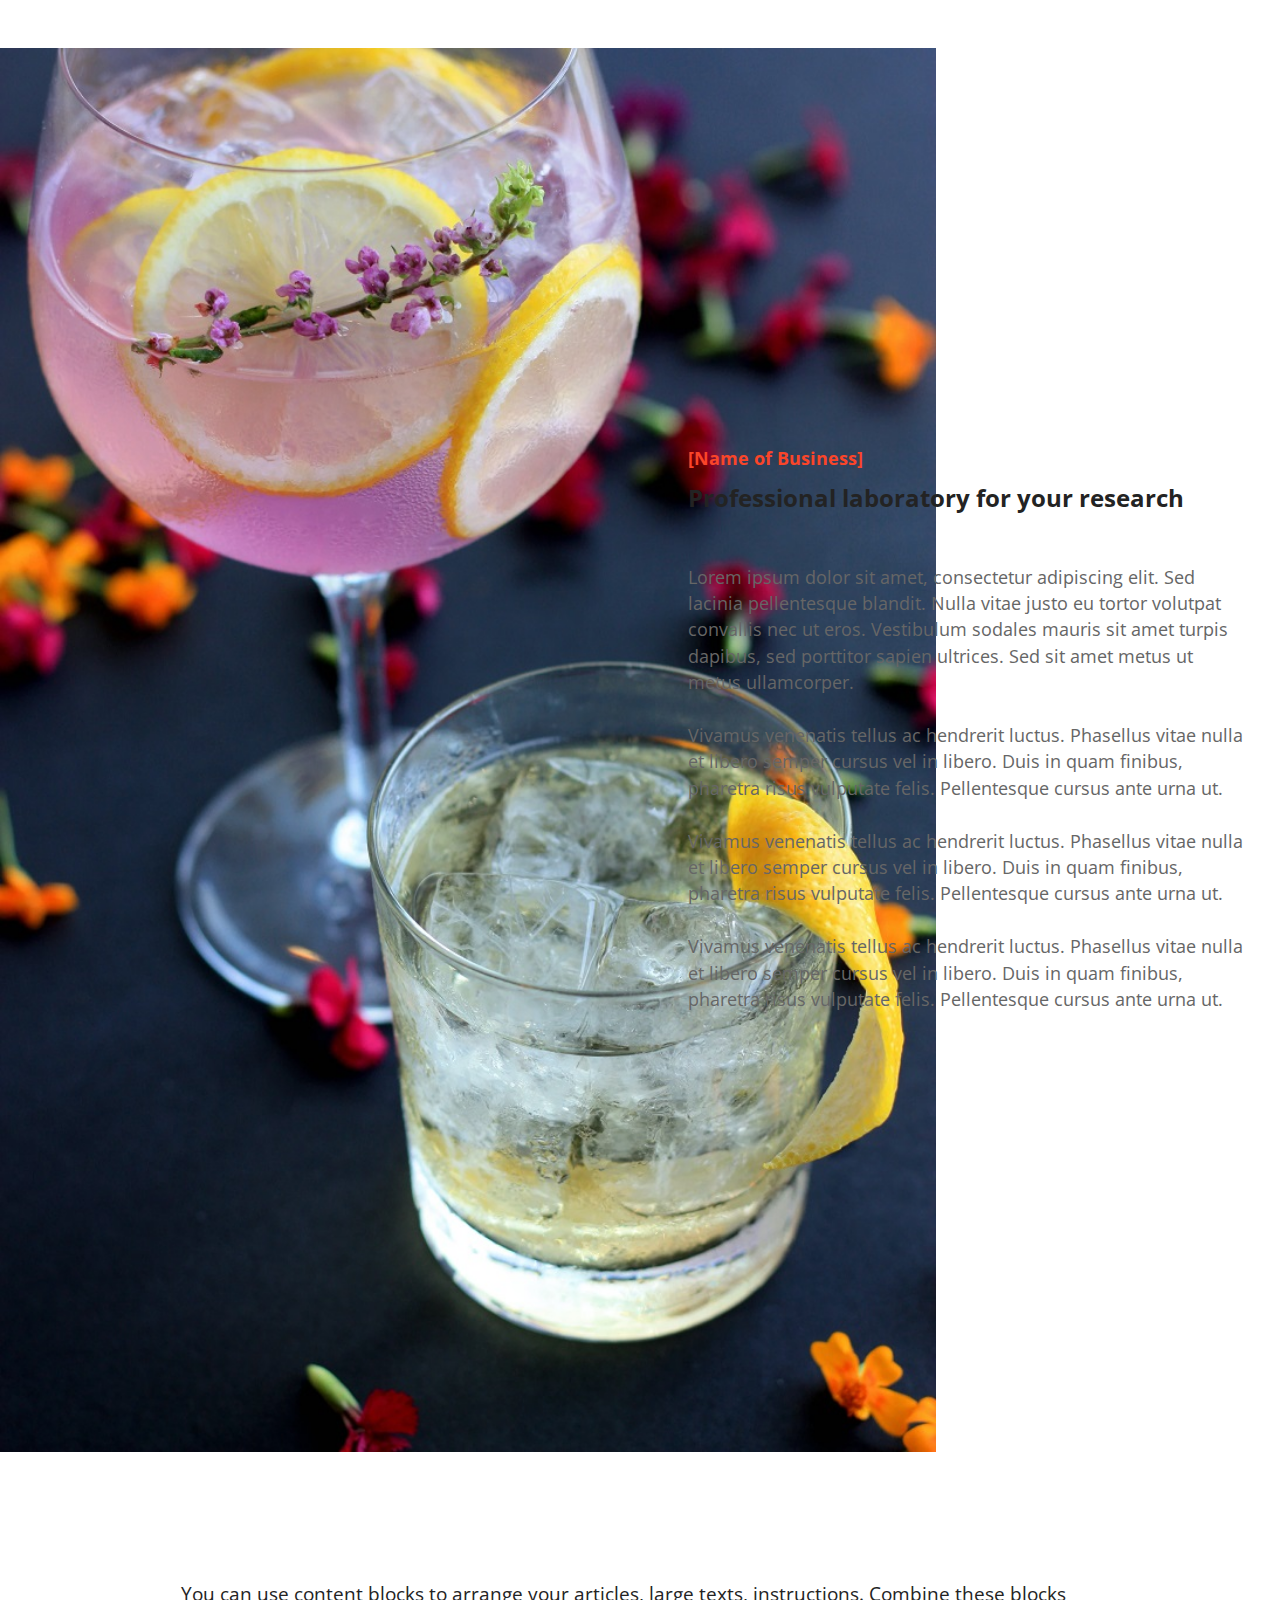
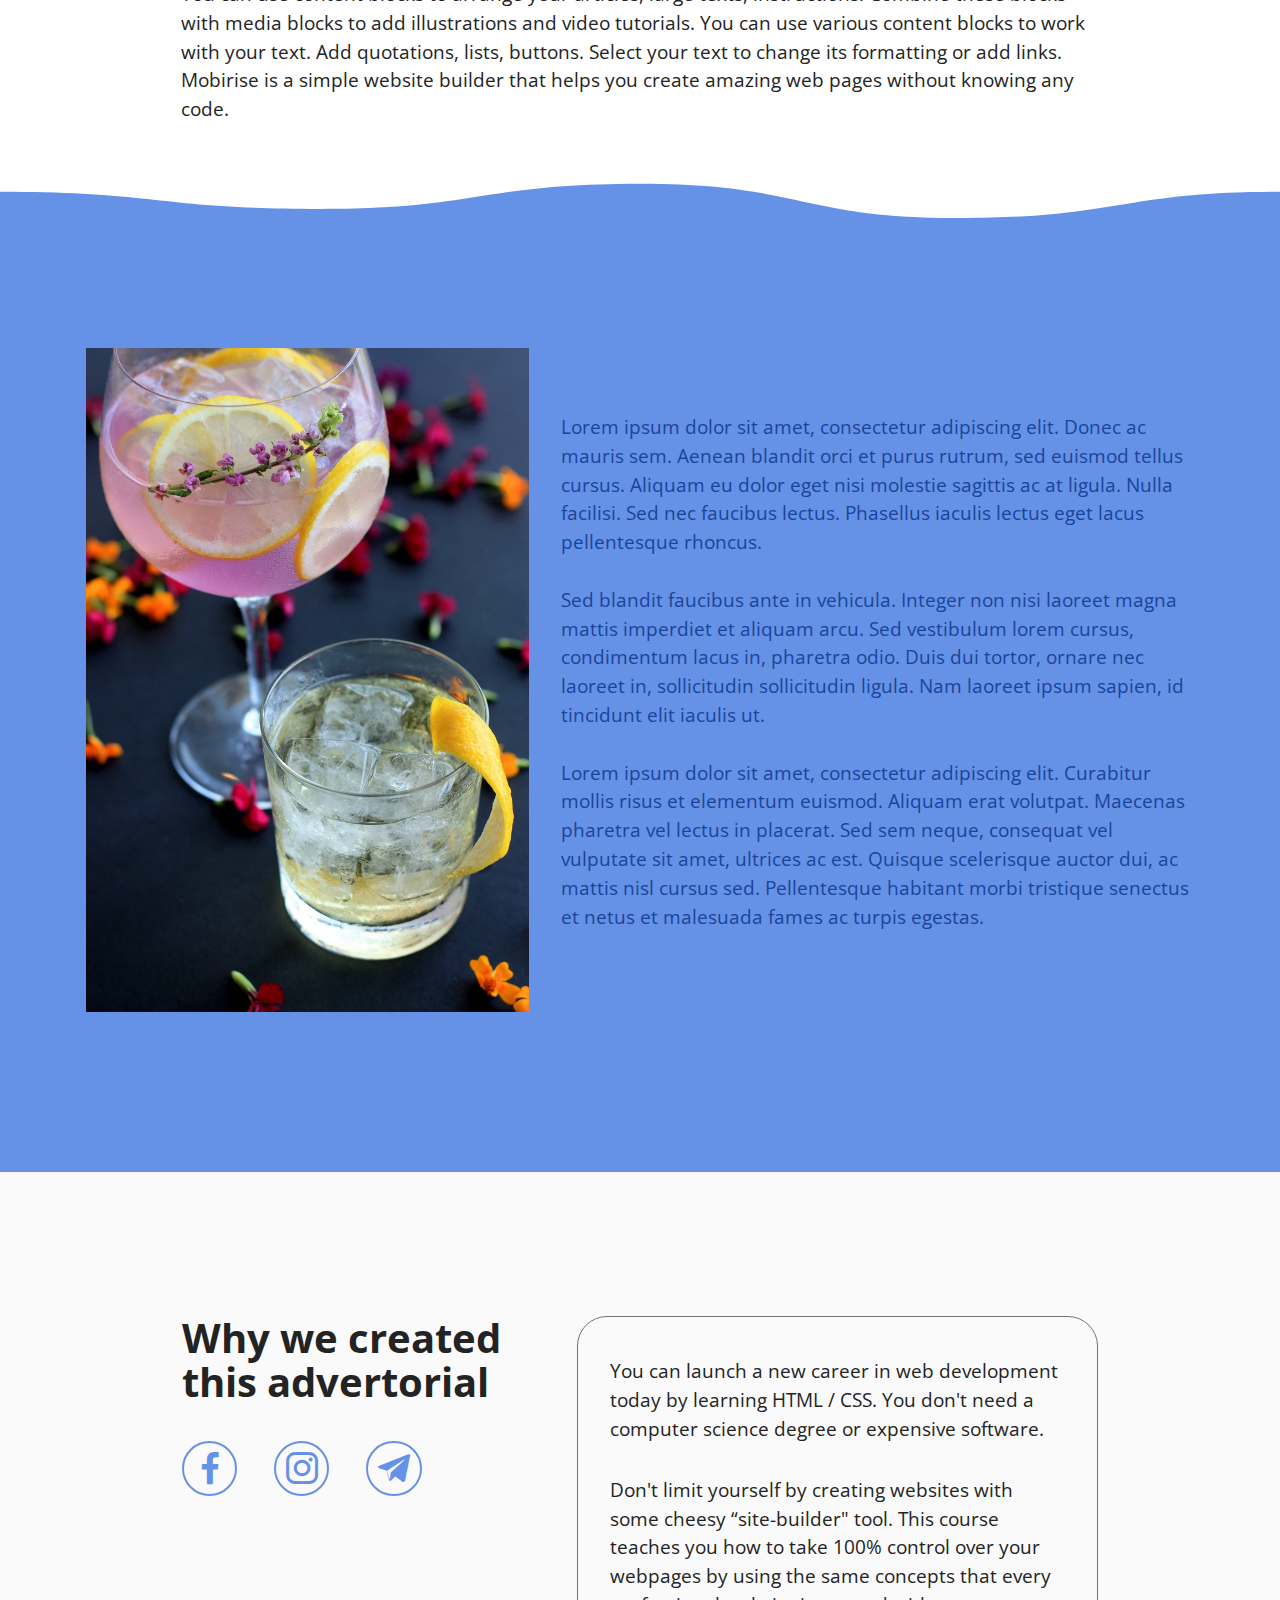
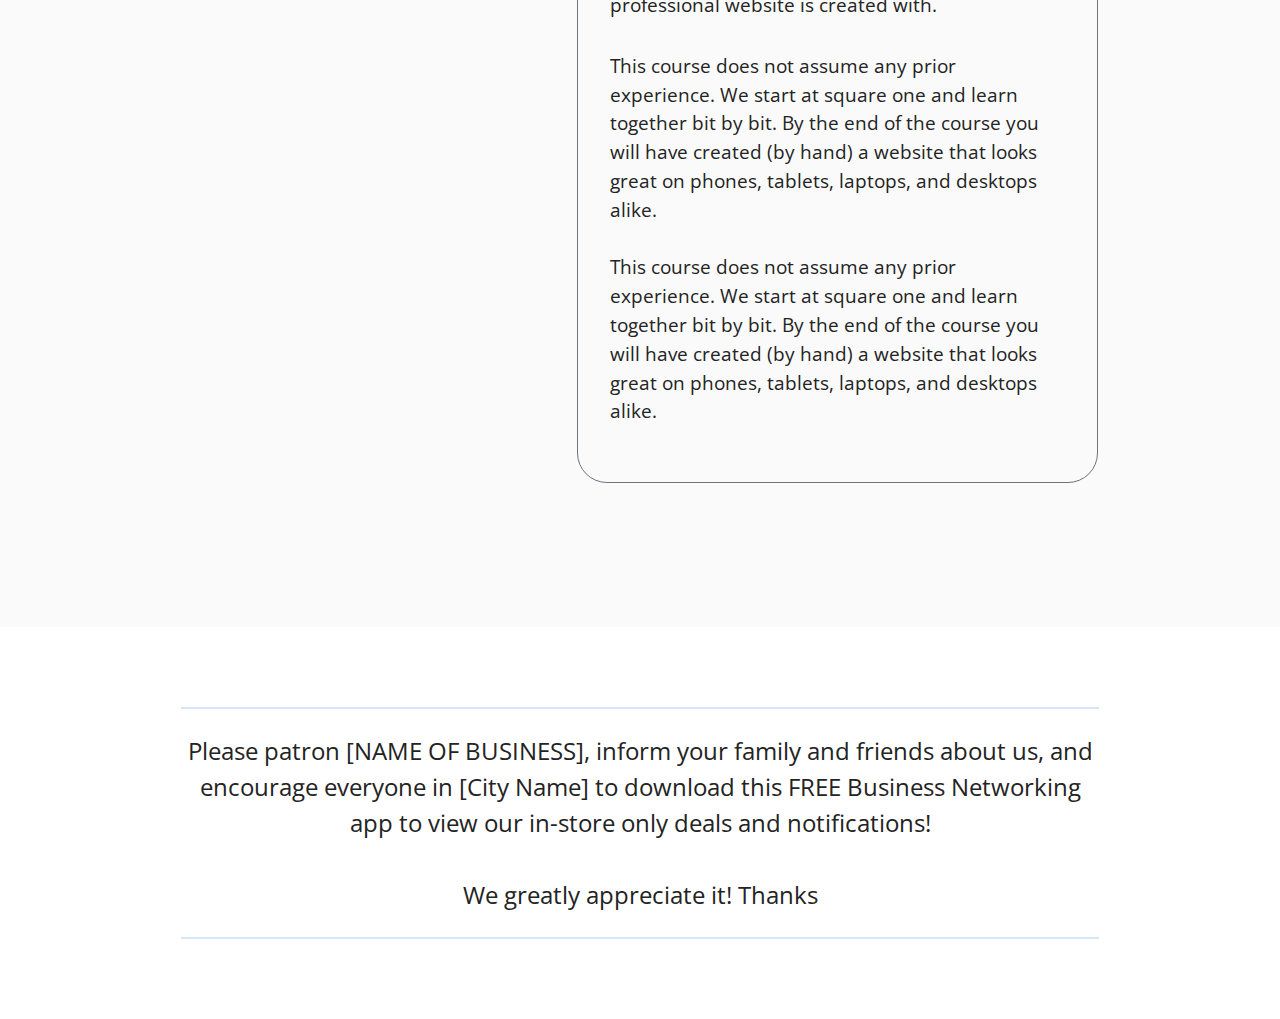
==== ad1.html @ e5c7cc79 "create github pages" ====
<!DOCTYPE html>
<html  >
<head>
  
  <meta charset="UTF-8">
  <meta http-equiv="X-UA-Compatible" content="IE=edge">
  
  <meta name="viewport" content="width=device-width, initial-scale=1, minimum-scale=1">
  <link rel="shortcut icon" href="assets/images/logo5.png" type="image/x-icon">
  <meta name="description" content="">
  
  
  <title>Advertorial Example</title>
  <link rel="stylesheet" href="assets/bootstrap/css/bootstrap.min.css">
  <link rel="stylesheet" href="assets/bootstrap/css/bootstrap-grid.min.css">
  <link rel="stylesheet" href="assets/bootstrap/css/bootstrap-reboot.min.css">
  <link rel="stylesheet" href="assets/socicon/css/styles.css">
  <link rel="stylesheet" href="assets/theme/css/style.css">
  <link rel="preload" href="https://fonts.googleapis.com/css?family=Open+Sans:300,400,500,600,700,800,300i,400i,500i,600i,700i,800i&display=swap" as="style" onload="this.onload=null;this.rel='stylesheet'">
  <noscript><link rel="stylesheet" href="https://fonts.googleapis.com/css?family=Open+Sans:300,400,500,600,700,800,300i,400i,500i,600i,700i,800i&display=swap"></noscript>
  <link rel="preload" as="style" href="assets/mobirise/css/mbr-additional.css"><link rel="stylesheet" href="assets/mobirise/css/mbr-additional.css" type="text/css">
  
  
  
  

</head>
<body>
  
  <section data-bs-version="5.1" class="article2 cid-sUI6aOeDTg" id="content02-l">
    
    
    <div>
        <div class="row align-left align-items-center">
            <div class="col-12 col-lg-6">
                <div class="image-wrapper">
                    <img src="assets/images/features4.jpg" alt="">
                </div>
            </div>
            <div class="col-12 col-lg-6">
                <div class="text-wrapper">
                    <h4 class="mbr-section-subtitle mbr-fonts-style display-4"><strong>[Name of Business]</strong></h4>
                    <h3 class="mbr-section-title mbr-fonts-style mb-5 display-5"><strong>Professional laboratory for your research</strong>
                    </h3>
                    <p class="mbr-text mbr-fonts-style display-4">Lorem ipsum dolor sit amet, consectetur adipiscing elit. Sed
                        lacinia pellentesque blandit. Nulla vitae justo eu tortor volutpat convallis nec ut eros.
                        Vestibulum sodales mauris sit amet turpis dapibus, sed porttitor sapien ultrices. Sed sit amet
                        metus ut metus ullamcorper.<br><br>Vivamus venenatis tellus ac hendrerit luctus. Phasellus vitae
                        nulla et libero semper cursus vel in libero. Duis in quam finibus, pharetra risus vulputate
                        felis. Pellentesque cursus ante urna ut.<br><br>Vivamus venenatis tellus ac hendrerit luctus. Phasellus vitae nulla et libero semper cursus vel in libero. Duis in quam finibus, pharetra risus vulputate felis. Pellentesque cursus ante urna ut.<br><br>Vivamus venenatis tellus ac hendrerit luctus. Phasellus vitae nulla et libero semper cursus vel in libero. Duis in quam finibus, pharetra risus vulputate felis. Pellentesque cursus ante urna ut.<br><br></p>
                </div>
            </div>
        </div>
    </div>
</section>

<section data-bs-version="5.1" class="content5 cid-sUI8qaEmxx" id="content5-o">
    
    <div class="container">
        <div class="row justify-content-center">
            <div class="col-md-12 col-lg-10">
                
                
                <p class="mbr-text mbr-fonts-style display-7">
                    You can use content blocks to arrange your articles, large texts, instructions. Combine these blocks with media blocks to add illustrations and video tutorials. You can use various content blocks to work with your text. Add quotations, lists, buttons. Select your text to change its formatting or add links. Mobirise is a simple website builder that helps you create amazing web pages without knowing any code.</p>
            </div>
        </div>
    </div>
</section>

<section data-bs-version="5.1" class="content1 cid-sUI6G6A9fh" id="content01-m">
    
    
    <svg class="svg-top" version="1.1" xmlns="http://www.w3.org/2000/svg" xmlns:xlink="http://www.w3.org/1999/xlink" x="0px" y="0px" viewBox="0 0 1600 40" style="enable-background:new 0 0 1600 40;" preserveAspectRatio="none">
        <style type="text/css">
            .st0 
        </style>
        <path class="st0" d="M-1,15.7c200.1,0,200.7,13.8,400.9,13.8C600,29.5,600.4,9.3,800.5,9.3S998.8,36.8,1199,36.8
	s201.9-21.1,402-21.1v24.1L-1,40V15.7z"></path>
    </svg>
    <div class="container">
        <div class="row justify-content-center">
            <div class="col-12 col-md-12 col-lg-5 image-wrapper m-auto">
                <img class="w-100 md-pb" src="assets/images/features4.jpg" alt="">
            </div>
            <div class="col-12 col-md-12 col-lg m-auto">
                <div class="text-wrapper align-left">
                    
                    <p class="mbr-text mbr-fonts-style display-7">Lorem ipsum dolor sit amet, consectetur
                        adipiscing elit. Donec ac mauris sem. Aenean blandit orci et purus rutrum, sed euismod tellus
                        cursus. Aliquam eu dolor eget nisi molestie sagittis ac at ligula. Nulla facilisi. Sed nec
                        faucibus lectus. Phasellus iaculis lectus eget lacus pellentesque rhoncus.<br>
                        <br>Sed blandit faucibus ante in vehicula. Integer non nisi laoreet magna mattis imperdiet et
                        aliquam arcu. Sed vestibulum lorem cursus, condimentum lacus in, pharetra odio. Duis dui tortor,
                        ornare nec laoreet in, sollicitudin sollicitudin ligula. Nam laoreet ipsum sapien, id tincidunt
                        elit iaculis ut.<br><br>Lorem ipsum dolor sit amet, consectetur adipiscing elit. Curabitur
                        mollis risus et elementum euismod. Aliquam erat volutpat. Maecenas pharetra vel lectus in
                        placerat. Sed sem neque, consequat vel vulputate sit amet, ultrices ac est. Quisque scelerisque
                        auctor dui, ac mattis nisl cursus sed. Pellentesque habitant morbi tristique senectus et netus
                        et malesuada fames ac turpis egestas.&nbsp;
                    </p>
                    
                </div>
            </div>
        </div>
    </div>
</section>

<section data-bs-version="5.1" class="content4 cid-sUI8POA0lu" id="content4-q">
    
    
    <div class="container">
        <div class="wrapper">

            <div class="row justify-content-center">
                <div class="col-12 col-lg-5">
                    <h3 class="mbr-section-title mbr-fonts-style mb-4 display-2">
                        <strong>Why we created this advertorial</strong></h3>
                    <div class="social-row display-7 mt-5 mb-5 mb-lg-0">
                        <div class="soc-item">
                            <a href="https://twitter.com/mobirise" target="_blank">
                                <span class="mbr-iconfont socicon socicon-facebook"></span>
                            </a>
                        </div>
                        <div class="soc-item">
                            <a href="https://twitter.com/mobirise" target="_blank">
                                <span class="mbr-iconfont socicon socicon-instagram"></span>
                            </a>
                        </div>
                        <div class="soc-item">
                            <a href="https://twitter.com/mobirise" target="_blank">
                                <span class="mbr-iconfont socicon socicon-telegram"></span>
                            </a>
                        </div>
                    </div>
                </div>
                <div class="wrapp col-12 col-lg-7">
                    <div class="border border-secondary">
                        <p class="mbr-text mbr-fonts-style mb-4 display-7">You can launch a new career in web
                            development
                            today by learning HTML / CSS. You don't need a computer science degree or expensive
                            software.
                        </p>
                        <p class="mbr-text mbr-fonts-style mb-4 display-7">Don't limit yourself by creating websites
                            with
                            some cheesy “site-builder" tool. This course teaches you how to take 100% control over your
                            webpages by using the same concepts that every professional website is created with.</p>
                        <p class="mbr-text mbr-fonts-style display-7">This course does not assume any prior
                            experience. We start at square one and learn together bit by bit. By the end of the course
                            you
                            will have created (by hand) a website that looks great on phones, tablets, laptops, and
                            desktops
                            alike.<br><br>This course does not assume any prior experience. We start at square one and learn together bit by bit. By the end of the course you will have created (by hand) a website that looks great on phones, tablets, laptops, and desktops alike.<br></p>
                    </div>
                </div>

            </div>
        </div>
    </div>
</section>

<section data-bs-version="5.1" class="content6 cid-sUI8scO2Dg" id="content6-p">
    
    <div class="container">
        <div class="row justify-content-center">
            <div class="col-md-12 col-lg-10">
                <hr class="line">
                <p class="mbr-text align-center mbr-fonts-style my-4 display-5">Please patron [NAME OF BUSINESS], inform your family and friends about us, and encourage everyone in [City Name] to download this FREE Business Networking app to view our in-store only deals and notifications!
<br>
<br> We greatly appreciate it! Thanks</p>
                <hr class="line">
            </div>
        </div>
    </div>
</section>


<script src="assets/bootstrap/js/bootstrap.bundle.min.js"></script>
  <script src="assets/smoothscroll/smooth-scroll.js"></script>
  <script src="assets/ytplayer/index.js"></script>
  <script src="assets/theme/js/script.js"></script>
  
  
  
 <div id="scrollToTop" class="scrollToTop mbr-arrow-up"><a style="text-align: center;"><i class="mbr-arrow-up-icon mbr-arrow-up-icon-cm cm-icon cm-icon-smallarrow-up"></i></a></div>
  
</body>
</html>
---- assets/socicon/css/styles.css ----
@charset "UTF-8";

@font-face {
  font-family: 'Socicon';
  src:  url('../fonts/socicon.eot');
  src:  url('../fonts/socicon.eot?#iefix') format('embedded-opentype'),
    url('../fonts/socicon.woff2') format('woff2'),
    url('../fonts/socicon.ttf') format('truetype'),
    url('../fonts/socicon.woff') format('woff'),
    url('../fonts/socicon.svg#socicon') format('svg');
  font-weight: normal;
  font-style: normal;
  font-display: swap;
}

[data-icon]:before {
  font-family: "socicon" !important;
  content: attr(data-icon);
  font-style: normal !important;
  font-weight: normal !important;
  font-variant: normal !important;
  text-transform: none !important;
  speak: none;
  line-height: 1;
  -webkit-font-smoothing: antialiased;
  -moz-osx-font-smoothing: grayscale;
}

[class^="socicon-"], [class*=" socicon-"] {
  /* use !important to prevent issues with browser extensions that change fonts */
  font-family: 'Socicon' !important;
  speak: none;
  font-style: normal;
  font-weight: normal;
  font-variant: normal;
  text-transform: none;
  line-height: 1;

  /* Better Font Rendering =========== */
  -webkit-font-smoothing: antialiased;
  -moz-osx-font-smoothing: grayscale;
}

.socicon-eitaa:before {
  content: "\e97c";
}
.socicon-soroush:before {
  content: "\e97d";
}
.socicon-bale:before {
  content: "\e97e";
}
.socicon-zazzle:before {
  content: "\e97b";
}
.socicon-society6:before {
  content: "\e97a";
}
.socicon-redbubble:before {
  content: "\e979";
}
.socicon-avvo:before {
  content: "\e978";
}
.socicon-stitcher:before {
  content: "\e977";
}
.socicon-googlehangouts:before {
  content: "\e974";
}
.socicon-dlive:before {
  content: "\e975";
}
.socicon-vsco:before {
  content: "\e976";
}
.socicon-flipboard:before {
  content: "\e973";
}
.socicon-ubuntu:before {
  content: "\e958";
}
.socicon-artstation:before {
  content: "\e959";
}
.socicon-invision:before {
  content: "\e95a";
}
.socicon-torial:before {
  content: "\e95b";
}
.socicon-collectorz:before {
  content: "\e95c";
}
.socicon-seenthis:before {
  content: "\e95d";
}
.socicon-googleplaymusic:before {
  content: "\e95e";
}
.socicon-debian:before {
  content: "\e95f";
}
.socicon-filmfreeway:before {
  content: "\e960";
}
.socicon-gnome:before {
  content: "\e961";
}
.socicon-itchio:before {
  content: "\e962";
}
.socicon-jamendo:before {
  content: "\e963";
}
.socicon-mix:before {
  content: "\e964";
}
.socicon-sharepoint:before {
  content: "\e965";
}
.socicon-tinder:before {
  content: "\e966";
}
.socicon-windguru:before {
  content: "\e967";
}
.socicon-cdbaby:before {
  content: "\e968";
}
.socicon-elementaryos:before {
  content: "\e969";
}
.socicon-stage32:before {
  content: "\e96a";
}
.socicon-tiktok:before {
  content: "\e96b";
}
.socicon-gitter:before {
  content: "\e96c";
}
.socicon-letterboxd:before {
  content: "\e96d";
}
.socicon-threema:before {
  content: "\e96e";
}
.socicon-splice:before {
  content: "\e96f";
}
.socicon-metapop:before {
  content: "\e970";
}
.socicon-naver:before {
  content: "\e971";
}
.socicon-remote:before {
  content: "\e972";
}
.socicon-internet:before {
  content: "\e957";
}
.socicon-moddb:before {
  content: "\e94b";
}
.socicon-indiedb:before {
  content: "\e94c";
}
.socicon-traxsource:before {
  content: "\e94d";
}
.socicon-gamefor:before {
  content: "\e94e";
}
.socicon-pixiv:before {
  content: "\e94f";
}
.socicon-myanimelist:before {
  content: "\e950";
}
.socicon-blackberry:before {
  content: "\e951";
}
.socicon-wickr:before {
  content: "\e952";
}
.socicon-spip:before {
  content: "\e953";
}
.socicon-napster:before {
  content: "\e954";
}
.socicon-beatport:before {
  content: "\e955";
}
.socicon-hackerone:before {
  content: "\e956";
}
.socicon-hackernews:before {
  content: "\e946";
}
.socicon-smashwords:before {
  content: "\e947";
}
.socicon-kobo:before {
  content: "\e948";
}
.socicon-bookbub:before {
  content: "\e949";
}
.socicon-mailru:before {
  content: "\e94a";
}
.socicon-gitlab:before {
  content: "\e945";
}
.socicon-instructables:before {
  content: "\e944";
}
.socicon-portfolio:before {
  content: "\e943";
}
.socicon-codered:before {
  content: "\e940";
}
.socicon-origin:before {
  content: "\e941";
}
.socicon-nextdoor:before {
  content: "\e942";
}
.socicon-udemy:before {
  content: "\e93f";
}
.socicon-livemaster:before {
  content: "\e93e";
}
.socicon-crunchbase:before {
  content: "\e93b";
}
.socicon-homefy:before {
  content: "\e93c";
}
.socicon-calendly:before {
  content: "\e93d";
}
.socicon-realtor:before {
  content: "\e90f";
}
.socicon-tidal:before {
  content: "\e910";
}
.socicon-qobuz:before {
  content: "\e911";
}
.socicon-natgeo:before {
  content: "\e912";
}
.socicon-mastodon:before {
  content: "\e913";
}
.socicon-unsplash:before {
  content: "\e914";
}
.socicon-homeadvisor:before {
  content: "\e915";
}
.socicon-angieslist:before {
  content: "\e916";
}
.socicon-codepen:before {
  content: "\e917";
}
.socicon-slack:before {
  content: "\e918";
}
.socicon-openaigym:before {
  content: "\e919";
}
.socicon-logmein:before {
  content: "\e91a";
}
.socicon-fiverr:before {
  content: "\e91b";
}
.socicon-gotomeeting:before {
  content: "\e91c";
}
.socicon-aliexpress:before {
  content: "\e91d";
}
.socicon-guru:before {
  content: "\e91e";
}
.socicon-appstore:before {
  content: "\e91f";
}
.socicon-homes:before {
  content: "\e920";
}
.socicon-zoom:before {
  content: "\e921";
}
.socicon-alibaba:before {
  content: "\e922";
}
.socicon-craigslist:before {
  content: "\e923";
}
.socicon-wix:before {
  content: "\e924";
}
.socicon-redfin:before {
  content: "\e925";
}
.socicon-googlecalendar:before {
  content: "\e926";
}
.socicon-shopify:before {
  content: "\e927";
}
.socicon-freelancer:before {
  content: "\e928";
}
.socicon-seedrs:before {
  content: "\e929";
}
.socicon-bing:before {
  content: "\e92a";
}
.socicon-doodle:before {
  content: "\e92b";
}
.socicon-bonanza:before {
  content: "\e92c";
}
.socicon-squarespace:before {
  content: "\e92d";
}
.socicon-toptal:before {
  content: "\e92e";
}
.socicon-gust:before {
  content: "\e92f";
}
.socicon-ask:before {
  content: "\e930";
}
.socicon-trulia:before {
  content: "\e931";
}
.socicon-loomly:before {
  content: "\e932";
}
.socicon-ghost:before {
  content: "\e933";
}
.socicon-upwork:before {
  content: "\e934";
}
.socicon-fundable:before {
  content: "\e935";
}
.socicon-booking:before {
  content: "\e936";
}
.socicon-googlemaps:before {
  content: "\e937";
}
.socicon-zillow:before {
  content: "\e938";
}
.socicon-niconico:before {
  content: "\e939";
}
.socicon-toneden:before {
  content: "\e93a";
}
.socicon-augment:before {
  content: "\e908";
}
.socicon-bitbucket:before {
  content: "\e909";
}
.socicon-fyuse:before {
  content: "\e90a";
}
.socicon-yt-gaming:before {
  content: "\e90b";
}
.socicon-sketchfab:before {
  content: "\e90c";
}
.socicon-mobcrush:before {
  content: "\e90d";
}
.socicon-microsoft:before {
  content: "\e90e";
}
.socicon-pandora:before {
  content: "\e907";
}
.socicon-messenger:before {
  content: "\e906";
}
.socicon-gamewisp:before {
  content: "\e905";
}
.socicon-bloglovin:before {
  content: "\e904";
}
.socicon-tunein:before {
  content: "\e903";
}
.socicon-gamejolt:before {
  content: "\e901";
}
.socicon-trello:before {
  content: "\e902";
}
.socicon-spreadshirt:before {
  content: "\e900";
}
.socicon-500px:before {
  content: "\e000";
}
.socicon-8tracks:before {
  content: "\e001";
}
.socicon-airbnb:before {
  content: "\e002";
}
.socicon-alliance:before {
  content: "\e003";
}
.socicon-amazon:before {
  content: "\e004";
}
.socicon-amplement:before {
  content: "\e005";
}
.socicon-android:before {
  content: "\e006";
}
.socicon-angellist:before {
  content: "\e007";
}
.socicon-apple:before {
  content: "\e008";
}
.socicon-appnet:before {
  content: "\e009";
}
.socicon-baidu:before {
  content: "\e00a";
}
.socicon-bandcamp:before {
  content: "\e00b";
}
.socicon-battlenet:before {
  content: "\e00c";
}
.socicon-mixer:before {
  content: "\e00d";
}
.socicon-bebee:before {
  content: "\e00e";
}
.socicon-bebo:before {
  content: "\e00f";
}
.socicon-behance:before {
  content: "\e010";
}
.socicon-blizzard:before {
  content: "\e011";
}
.socicon-blogger:before {
  content: "\e012";
}
.socicon-buffer:before {
  content: "\e013";
}
.socicon-chrome:before {
  content: "\e014";
}
.socicon-coderwall:before {
  content: "\e015";
}
.socicon-curse:before {
  content: "\e016";
}
.socicon-dailymotion:before {
  content: "\e017";
}
.socicon-deezer:before {
  content: "\e018";
}
.socicon-delicious:before {
  content: "\e019";
}
.socicon-deviantart:before {
  content: "\e01a";
}
.socicon-diablo:before {
  content: "\e01b";
}
.socicon-digg:before {
  content: "\e01c";
}
.socicon-discord:before {
  content: "\e01d";
}
.socicon-disqus:before {
  content: "\e01e";
}
.socicon-douban:before {
  content: "\e01f";
}
.socicon-draugiem:before {
  content: "\e020";
}
.socicon-dribbble:before {
  content: "\e021";
}
.socicon-drupal:before {
  content: "\e022";
}
.socicon-ebay:before {
  content: "\e023";
}
.socicon-ello:before {
  content: "\e024";
}
.socicon-endomodo:before {
  content: "\e025";
}
.socicon-envato:before {
  content: "\e026";
}
.socicon-etsy:before {
  content: "\e027";
}
.socicon-facebook:before {
  content: "\e028";
}
.socicon-feedburner:before {
  content: "\e029";
}
.socicon-filmweb:before {
  content: "\e02a";
}
.socicon-firefox:before {
  content: "\e02b";
}
.socicon-flattr:before {
  content: "\e02c";
}
.socicon-flickr:before {
  content: "\e02d";
}
.socicon-formulr:before {
  content: "\e02e";
}
.socicon-forrst:before {
  content: "\e02f";
}
.socicon-foursquare:before {
  content: "\e030";
}
.socicon-friendfeed:before {
  content: "\e031";
}
.socicon-github:before {
  content: "\e032";
}
.socicon-goodreads:before {
  content: "\e033";
}
.socicon-google:before {
  content: "\e034";
}
.socicon-googlescholar:before {
  content: "\e035";
}
.socicon-googlegroups:before {
  content: "\e036";
}
.socicon-googlephotos:before {
  content: "\e037";
}
.socicon-googleplus:before {
  content: "\e038";
}
.socicon-grooveshark:before {
  content: "\e039";
}
.socicon-hackerrank:before {
  content: "\e03a";
}
.socicon-hearthstone:before {
  content: "\e03b";
}
.socicon-hellocoton:before {
  content: "\e03c";
}
.socicon-heroes:before {
  content: "\e03d";
}
.socicon-smashcast:before {
  content: "\e03e";
}
.socicon-horde:before {
  content: "\e03f";
}
.socicon-houzz:before {
  content: "\e040";
}
.socicon-icq:before {
  content: "\e041";
}
.socicon-identica:before {
  content: "\e042";
}
.socicon-imdb:before {
  content: "\e043";
}
.socicon-instagram:before {
  content: "\e044";
}
.socicon-issuu:before {
  content: "\e045";
}
.socicon-istock:before {
  content: "\e046";
}
.socicon-itunes:before {
  content: "\e047";
}
.socicon-keybase:before {
  content: "\e048";
}
.socicon-lanyrd:before {
  content: "\e049";
}
.socicon-lastfm:before {
  content: "\e04a";
}
.socicon-line:before {
  content: "\e04b";
}
.socicon-linkedin:before {
  content: "\e04c";
}
.socicon-livejournal:before {
  content: "\e04d";
}
.socicon-lyft:before {
  content: "\e04e";
}
.socicon-macos:before {
  content: "\e04f";
}
.socicon-mail:before {
  content: "\e050";
}
.socicon-medium:before {
  content: "\e051";
}
.socicon-meetup:before {
  content: "\e052";
}
.socicon-mixcloud:before {
  content: "\e053";
}
.socicon-modelmayhem:before {
  content: "\e054";
}
.socicon-mumble:before {
  content: "\e055";
}
.socicon-myspace:before {
  content: "\e056";
}
.socicon-newsvine:before {
  content: "\e057";
}
.socicon-nintendo:before {
  content: "\e058";
}
.socicon-npm:before {
  content: "\e059";
}
.socicon-odnoklassniki:before {
  content: "\e05a";
}
.socicon-openid:before {
  content: "\e05b";
}
.socicon-opera:before {
  content: "\e05c";
}
.socicon-outlook:before {
  content: "\e05d";
}
.socicon-overwatch:before {
  content: "\e05e";
}
.socicon-patreon:before {
  content: "\e05f";
}
.socicon-paypal:before {
  content: "\e060";
}
.socicon-periscope:before {
  content: "\e061";
}
.socicon-persona:before {
  content: "\e062";
}
.socicon-pinterest:before {
  content: "\e063";
}
.socicon-play:before {
  content: "\e064";
}
.socicon-player:before {
  content: "\e065";
}
.socicon-playstation:before {
  content: "\e066";
}
.socicon-pocket:before {
  content: "\e067";
}
.socicon-qq:before {
  content: "\e068";
}
.socicon-quora:before {
  content: "\e069";
}
.socicon-raidcall:before {
  content: "\e06a";
}
.socicon-ravelry:before {
  content: "\e06b";
}
.socicon-reddit:before {
  content: "\e06c";
}
.socicon-renren:before {
  content: "\e06d";
}
.socicon-researchgate:before {
  content: "\e06e";
}
.socicon-residentadvisor:before {
  content: "\e06f";
}
.socicon-reverbnation:before {
  content: "\e070";
}
.socicon-rss:before {
  content: "\e071";
}
.socicon-sharethis:before {
  content: "\e072";
}
.socicon-skype:before {
  content: "\e073";
}
.socicon-slideshare:before {
  content: "\e074";
}
.socicon-smugmug:before {
  content: "\e075";
}
.socicon-snapchat:before {
  content: "\e076";
}
.socicon-songkick:before {
  content: "\e077";
}
.socicon-soundcloud:before {
  content: "\e078";
}
.socicon-spotify:before {
  content: "\e079";
}
.socicon-stackexchange:before {
  content: "\e07a";
}
.socicon-stackoverflow:before {
  content: "\e07b";
}
.socicon-starcraft:before {
  content: "\e07c";
}
.socicon-stayfriends:before {
  content: "\e07d";
}
.socicon-steam:before {
  content: "\e07e";
}
.socicon-storehouse:before {
  content: "\e07f";
}
.socicon-strava:before {
  content: "\e080";
}
.socicon-streamjar:before {
  content: "\e081";
}
.socicon-stumbleupon:before {
  content: "\e082";
}
.socicon-swarm:before {
  content: "\e083";
}
.socicon-teamspeak:before {
  content: "\e084";
}
.socicon-teamviewer:before {
  content: "\e085";
}
.socicon-technorati:before {
  content: "\e086";
}
.socicon-telegram:before {
  content: "\e087";
}
.socicon-tripadvisor:before {
  content: "\e088";
}
.socicon-tripit:before {
  content: "\e089";
}
.socicon-triplej:before {
  content: "\e08a";
}
.socicon-tumblr:before {
  content: "\e08b";
}
.socicon-twitch:before {
  content: "\e08c";
}
.socicon-twitter:before {
  content: "\e08d";
}
.socicon-uber:before {
  content: "\e08e";
}
.socicon-ventrilo:before {
  content: "\e08f";
}
.socicon-viadeo:before {
  content: "\e090";
}
.socicon-viber:before {
  content: "\e091";
}
.socicon-viewbug:before {
  content: "\e092";
}
.socicon-vimeo:before {
  content: "\e093";
}
.socicon-vine:before {
  content: "\e094";
}
.socicon-vkontakte:before {
  content: "\e095";
}
.socicon-warcraft:before {
  content: "\e096";
}
.socicon-wechat:before {
  content: "\e097";
}
.socicon-weibo:before {
  content: "\e098";
}
.socicon-whatsapp:before {
  content: "\e099";
}
.socicon-wikipedia:before {
  content: "\e09a";
}
.socicon-windows:before {
  content: "\e09b";
}
.socicon-wordpress:before {
  content: "\e09c";
}
.socicon-wykop:before {
  content: "\e09d";
}
.socicon-xbox:before {
  content: "\e09e";
}
.socicon-xing:before {
  content: "\e09f";
}
.socicon-yahoo:before {
  content: "\e0a0";
}
.socicon-yammer:before {
  content: "\e0a1";
}
.socicon-yandex:before {
  content: "\e0a2";
}
.socicon-yelp:before {
  content: "\e0a3";
}
.socicon-younow:before {
  content: "\e0a4";
}
.socicon-youtube:before {
  content: "\e0a5";
}
.socicon-zapier:before {
  content: "\e0a6";
}
.socicon-zerply:before {
  content: "\e0a7";
}
.socicon-zomato:before {
  content: "\e0a8";
}
.socicon-zynga:before {
  content: "\e0a9";
}
---- assets/theme/css/style.css ----
@charset "UTF-8";
section {
  background-color: #ffffff;
}

body {
  font-style: normal;
  line-height: 1.5;
  font-weight: 400;
  color: #232323;
  position: relative;
}

button {
  background-color: transparent;
  border-color: transparent;
}

section,
.container,
.container-fluid {
  position: relative;
  word-wrap: break-word;
}

a.mbr-iconfont:hover {
  text-decoration: none;
}

.article .lead p,
.article .lead ul,
.article .lead ol,
.article .lead pre,
.article .lead blockquote {
  margin-bottom: 0;
}

a {
  font-style: normal;
  font-weight: 400;
  cursor: pointer;
}
a, a:hover {
  text-decoration: none;
}

.mbr-section-title {
  font-style: normal;
  line-height: 1.3;
}

.mbr-section-subtitle {
  line-height: 1.3;
}

.mbr-text {
  font-style: normal;
  line-height: 1.7;
}

h1,
h2,
h3,
h4,
h5,
h6,
.display-1,
.display-2,
.display-4,
.display-5,
.display-7,
span,
p,
a {
  line-height: 1;
  word-break: break-word;
  word-wrap: break-word;
  font-weight: 400;
}

b,
strong {
  font-weight: bold;
}

input:-webkit-autofill, input:-webkit-autofill:hover, input:-webkit-autofill:focus, input:-webkit-autofill:active {
  transition-delay: 9999s;
  -webkit-transition-property: background-color, color;
  transition-property: background-color, color;
}

textarea[type=hidden] {
  display: none;
}

section {
  background-position: 50% 50%;
  background-repeat: no-repeat;
  background-size: cover;
}
section .mbr-background-video,
section .mbr-background-video-preview {
  position: absolute;
  bottom: 0;
  left: 0;
  right: 0;
  top: 0;
}

.hidden {
  visibility: hidden;
}

.mbr-z-index20 {
  z-index: 20;
}

/*! Base colors */
.mbr-white {
  color: #ffffff;
}

.mbr-black {
  color: #111111;
}

.mbr-bg-white {
  background-color: #ffffff;
}

.mbr-bg-black {
  background-color: #000000;
}

/*! Text-aligns */
.align-left {
  text-align: left;
}

.align-center {
  text-align: center;
}

.align-right {
  text-align: right;
}

/*! Font-weight  */
.mbr-light {
  font-weight: 300;
}

.mbr-regular {
  font-weight: 400;
}

.mbr-semibold {
  font-weight: 500;
}

.mbr-bold {
  font-weight: 700;
}

/*! Media  */
.media-content {
  flex-basis: 100%;
}

.media-container-row {
  display: flex;
  flex-direction: row;
  flex-wrap: wrap;
  justify-content: center;
  align-content: center;
  align-items: start;
}
.media-container-row .media-size-item {
  width: 400px;
}

.media-container-column {
  display: flex;
  flex-direction: column;
  flex-wrap: wrap;
  justify-content: center;
  align-content: center;
  align-items: stretch;
}
.media-container-column > * {
  width: 100%;
}

@media (min-width: 992px) {
  .media-container-row {
    flex-wrap: nowrap;
  }
}
figure {
  margin-bottom: 0;
  overflow: hidden;
}

figure[mbr-media-size] {
  transition: width 0.1s;
}

img,
iframe {
  display: block;
  width: 100%;
}

.card {
  background-color: transparent;
  border: none;
}

.card-box {
  width: 100%;
}

.card-img {
  text-align: center;
  flex-shrink: 0;
  -webkit-flex-shrink: 0;
}

.media {
  max-width: 100%;
  margin: 0 auto;
}

.mbr-figure {
  align-self: center;
}

.media-container > div {
  max-width: 100%;
}

.mbr-figure img,
.card-img img {
  width: 100%;
}

@media (max-width: 991px) {
  .media-size-item {
    width: auto !important;
  }

  .media {
    width: auto;
  }

  .mbr-figure {
    width: 100% !important;
  }
}
/*! Buttons */
.mbr-section-btn {
  margin-left: -0.6rem;
  margin-right: -0.6rem;
  font-size: 0;
}

.btn {
  font-weight: 600;
  border-width: 1px;
  font-style: normal;
  margin: 0.6rem 0.6rem;
  white-space: normal;
  transition: all 0.2s ease-in-out;
  display: inline-flex;
  align-items: center;
  justify-content: center;
  word-break: break-word;
}

.btn-sm {
  font-weight: 600;
  letter-spacing: 0px;
  transition: all 0.3s ease-in-out;
}

.btn-md {
  font-weight: 600;
  letter-spacing: 0px;
  transition: all 0.3s ease-in-out;
}

.btn-lg {
  font-weight: 600;
  letter-spacing: 0px;
  transition: all 0.3s ease-in-out;
}

.btn-form {
  margin: 0;
}
.btn-form:hover {
  cursor: pointer;
}

nav .mbr-section-btn {
  margin-left: 0rem;
  margin-right: 0rem;
}

/*! Btn icon margin */
.btn .mbr-iconfont,
.btn.btn-sm .mbr-iconfont {
  order: 1;
  cursor: pointer;
  margin-left: 0.5rem;
  vertical-align: sub;
}

.btn.btn-md .mbr-iconfont,
.btn.btn-md .mbr-iconfont {
  margin-left: 0.8rem;
}

.mbr-regular {
  font-weight: 400;
}

.mbr-semibold {
  font-weight: 500;
}

.mbr-bold {
  font-weight: 700;
}

[type=submit] {
  -webkit-appearance: none;
}

/*! Full-screen */
.mbr-fullscreen .mbr-overlay {
  min-height: 100vh;
}

.mbr-fullscreen {
  display: flex;
  display: -moz-flex;
  display: -ms-flex;
  display: -o-flex;
  align-items: center;
  min-height: 100vh;
  padding-top: 3rem;
  padding-bottom: 3rem;
}

/*! Map */
.map {
  height: 25rem;
  position: relative;
}
.map iframe {
  width: 100%;
  height: 100%;
}

/*! Scroll to top arrow */
.mbr-arrow-up {
  bottom: 25px;
  right: 90px;
  position: fixed;
  text-align: right;
  z-index: 5000;
  color: #ffffff;
  font-size: 22px;
}

.mbr-arrow-up a {
  background: rgba(0, 0, 0, 0.2);
  border-radius: 50%;
  color: #fff;
  display: inline-block;
  height: 60px;
  width: 60px;
  border: 2px solid #fff;
  outline-style: none !important;
  position: relative;
  text-decoration: none;
  transition: all 0.3s ease-in-out;
  cursor: pointer;
  text-align: center;
}
.mbr-arrow-up a:hover {
  background-color: rgba(0, 0, 0, 0.4);
}
.mbr-arrow-up a i {
  line-height: 60px;
}

.mbr-arrow-up-icon {
  display: block;
  color: #fff;
}

.mbr-arrow-up-icon::before {
  content: "›";
  display: inline-block;
  font-family: serif;
  font-size: 22px;
  line-height: 1;
  font-style: normal;
  position: relative;
  top: 6px;
  left: -4px;
  transform: rotate(-90deg);
}

/*! Arrow Down */
.mbr-arrow {
  position: absolute;
  bottom: 45px;
  left: 50%;
  width: 60px;
  height: 60px;
  cursor: pointer;
  background-color: rgba(80, 80, 80, 0.5);
  border-radius: 50%;
  transform: translateX(-50%);
}
@media (max-width: 767px) {
  .mbr-arrow {
    display: none;
  }
}
.mbr-arrow > a {
  display: inline-block;
  text-decoration: none;
  outline-style: none;
  -webkit-animation: arrowdown 1.7s ease-in-out infinite;
          animation: arrowdown 1.7s ease-in-out infinite;
  color: #ffffff;
}
.mbr-arrow > a > i {
  position: absolute;
  top: -2px;
  left: 15px;
  font-size: 2rem;
}

#scrollToTop a i::before {
  content: "";
  position: absolute;
  display: block;
  border-bottom: 2.5px solid #fff;
  border-left: 2.5px solid #fff;
  width: 27.8%;
  height: 27.8%;
  left: 50%;
  top: 51%;
  transform: translateY(-30%) translateX(-50%) rotate(135deg);
}

@keyframes arrowdown {
  0% {
    transform: translateY(0px);
  }
  50% {
    transform: translateY(-5px);
  }
  100% {
    transform: translateY(0px);
  }
}
@-webkit-keyframes arrowdown {
  0% {
    transform: translateY(0px);
  }
  50% {
    transform: translateY(-5px);
  }
  100% {
    transform: translateY(0px);
  }
}
@media (max-width: 500px) {
  .mbr-arrow-up {
    left: 0;
    right: 0;
    text-align: center;
  }
}
/*Gradients animation*/
@keyframes gradient-animation {
  from {
    background-position: 0% 100%;
    -webkit-animation-timing-function: ease-in-out;
            animation-timing-function: ease-in-out;
  }
  to {
    background-position: 100% 0%;
    -webkit-animation-timing-function: ease-in-out;
            animation-timing-function: ease-in-out;
  }
}
@-webkit-keyframes gradient-animation {
  from {
    background-position: 0% 100%;
    -webkit-animation-timing-function: ease-in-out;
            animation-timing-function: ease-in-out;
  }
  to {
    background-position: 100% 0%;
    -webkit-animation-timing-function: ease-in-out;
            animation-timing-function: ease-in-out;
  }
}
.bg-gradient {
  background-size: 200% 200%;
  animation: gradient-animation 5s infinite alternate;
  -webkit-animation: gradient-animation 5s infinite alternate;
}

.menu .navbar-brand {
  display: -webkit-flex;
}
.menu .navbar-brand span {
  display: flex;
  display: -webkit-flex;
}
.menu .navbar-brand .navbar-caption-wrap {
  display: -webkit-flex;
}
.menu .navbar-brand .navbar-logo img {
  display: -webkit-flex;
  width: auto;
}
@media (min-width: 768px) and (max-width: 991px) {
  .menu .navbar-toggleable-sm .navbar-nav {
    display: -ms-flexbox;
  }
}
@media (max-width: 991px) {
  .menu .navbar-collapse {
    max-height: 93.5vh;
  }
  .menu .navbar-collapse.show {
    overflow: auto;
  }
}
@media (min-width: 992px) {
  .menu .navbar-nav.nav-dropdown {
    display: -webkit-flex;
  }
  .menu .navbar-toggleable-sm .navbar-collapse {
    display: -webkit-flex !important;
  }
  .menu .collapsed .navbar-collapse {
    max-height: 93.5vh;
  }
  .menu .collapsed .navbar-collapse.show {
    overflow: auto;
  }
}
@media (max-width: 767px) {
  .menu .navbar-collapse {
    max-height: 80vh;
  }
}

.nav-link .mbr-iconfont {
  margin-right: 0.5rem;
}

.navbar {
  display: -webkit-flex;
  -webkit-flex-wrap: wrap;
  -webkit-align-items: center;
  -webkit-justify-content: space-between;
}

.navbar-collapse {
  -webkit-flex-basis: 100%;
  -webkit-flex-grow: 1;
  -webkit-align-items: center;
}

.nav-dropdown .link {
  padding: 0.667em 1.667em !important;
  margin: 0 !important;
}

.nav {
  display: -webkit-flex;
  -webkit-flex-wrap: wrap;
}

.row {
  display: -webkit-flex;
  -webkit-flex-wrap: wrap;
}

.justify-content-center {
  -webkit-justify-content: center;
}

.form-inline {
  display: -webkit-flex;
}

.card-wrapper {
  -webkit-flex: 1;
}

.carousel-control {
  z-index: 10;
  display: -webkit-flex;
}

.carousel-controls {
  display: -webkit-flex;
}

.media {
  display: -webkit-flex;
}

.form-group:focus {
  outline: none;
}

.jq-selectbox__select {
  padding: 7px 0;
  position: relative;
}

.jq-selectbox__dropdown {
  overflow: hidden;
  border-radius: 10px;
  position: absolute;
  top: 100%;
  left: 0 !important;
  width: 100% !important;
}

.jq-selectbox__trigger-arrow {
  right: 0;
  transform: translateY(-50%);
}

.jq-selectbox li {
  padding: 1.07em 0.5em;
}

input[type=range] {
  padding-left: 0 !important;
  padding-right: 0 !important;
}

.modal-dialog,
.modal-content {
  height: 100%;
}

.modal-dialog .carousel-inner {
  height: calc(100vh - 1.75rem);
}
@media (max-width: 575px) {
  .modal-dialog .carousel-inner {
    height: calc(100vh - 1rem);
  }
}

.carousel-item {
  text-align: center;
}

.carousel-item img {
  margin: auto;
}

.navbar-toggler {
  align-self: flex-start;
  padding: 0.25rem 0.75rem;
  font-size: 1.25rem;
  line-height: 1;
  background: transparent;
  border: 1px solid transparent;
  border-radius: 0.25rem;
}

.navbar-toggler:focus,
.navbar-toggler:hover {
  text-decoration: none;
  box-shadow: none;
}

.navbar-toggler-icon {
  display: inline-block;
  width: 1.5em;
  height: 1.5em;
  vertical-align: middle;
  content: "";
  background: no-repeat center center;
  background-size: 100% 100%;
}

.navbar-toggler-left {
  position: absolute;
  left: 1rem;
}

.navbar-toggler-right {
  position: absolute;
  right: 1rem;
}

.card-img {
  width: auto;
}

.menu .navbar.collapsed:not(.beta-menu) {
  flex-direction: column;
}

.carousel-item.active,
.carousel-item-next,
.carousel-item-prev {
  display: flex;
}

.note-air-layout .dropup .dropdown-menu,
.note-air-layout .navbar-fixed-bottom .dropdown .dropdown-menu {
  bottom: initial !important;
}

html,
body {
  height: auto;
  min-height: 100vh;
}

.dropup .dropdown-toggle::after {
  display: none;
}

.form-asterisk {
  font-family: initial;
  position: absolute;
  top: -2px;
  font-weight: normal;
}

.form-control-label {
  position: relative;
  cursor: pointer;
  margin-bottom: 0.357em;
  padding: 0;
}

.alert {
  color: #ffffff;
  border-radius: 0;
  border: 0;
  font-size: 1.1rem;
  line-height: 1.5;
  margin-bottom: 1.875rem;
  padding: 1.25rem;
  position: relative;
  text-align: center;
}
.alert.alert-form::after {
  background-color: inherit;
  bottom: -7px;
  content: "";
  display: block;
  height: 14px;
  left: 50%;
  margin-left: -7px;
  position: absolute;
  transform: rotate(45deg);
  width: 14px;
}

.form-control {
  background-color: #ffffff;
  background-clip: border-box;
  color: #232323;
  line-height: 1rem !important;
  height: auto;
  padding: 0.6rem 1.2rem;
  transition: border-color 0.25s ease 0s;
  border: 1px solid transparent !important;
  border-radius: 4px;
  box-shadow: rgba(0, 0, 0, 0.07) 0px 1px 1px 0px, rgba(0, 0, 0, 0.07) 0px 1px 3px 0px, rgba(0, 0, 0, 0.03) 0px 0px 0px 1px;
}
.form-active .form-control:invalid {
  border-color: red;
}

form .row {
  margin-left: -0.6rem;
  margin-right: -0.6rem;
}
form .row [class*=col] {
  padding-left: 0.6rem;
  padding-right: 0.6rem;
}

form .mbr-section-btn {
  margin: 0;
  padding-left: 0.6rem;
  padding-right: 0.6rem;
}

form .btn {
  display: flex;
  padding: 0.6rem 1.2rem;
  margin: 0;
}

form .form-check-input {
  margin-top: 0.5;
}

textarea.form-control {
  line-height: 1.5rem !important;
}

.form-group {
  margin-bottom: 1.2rem;
}

.form-control,
form .btn {
  min-height: 48px;
}

.gdpr-block label span.textGDPR input[name=gdpr] {
  top: 7px;
}

.form-control:focus {
  box-shadow: none;
}

:focus {
  outline: none;
}

.mbr-overlay {
  background-color: #000;
  bottom: 0;
  left: 0;
  opacity: 0.5;
  position: absolute;
  right: 0;
  top: 0;
  z-index: 0;
  pointer-events: none;
}

blockquote {
  font-style: italic;
  padding: 3rem;
  font-size: 1.09rem;
  position: relative;
  border-left: 3px solid;
}

ul,
ol,
pre,
blockquote {
  margin-bottom: 2.3125rem;
}

.mt-4 {
  margin-top: 2rem !important;
}

.mb-4 {
  margin-bottom: 2rem !important;
}

@media (min-width: 992px) {
  .container {
    padding-left: 16px;
    padding-right: 16px;
  }

  .row {
    margin-left: -16px;
    margin-right: -16px;
  }
  .row > [class*=col] {
    padding-left: 16px;
    padding-right: 16px;
  }
}
@media (min-width: 768px) {
  .container-fluid {
    padding-left: 32px;
    padding-right: 32px;
  }
}
@media (min-width: 768px) and (max-width: 991px) {
  .mbr-container {
    padding-left: 32px;
    padding-right: 32px;
  }
}
@media (max-width: 767px) {
  .mbr-container {
    padding-left: 16px;
    padding-right: 16px;
  }
}
.card-wrapper,
.item-wrapper {
  overflow: hidden;
}

.app-video-wrapper > img {
  opacity: 1;
}

.item {
  position: relative;
}

.dropdown-menu .dropdown-menu {
  left: 100%;
}

.dropdown-item + .dropdown-menu {
  display: none;
}

.dropdown-item:hover + .dropdown-menu,
.dropdown-menu:hover {
  display: block;
}

@media (min-aspect-ratio: 16/9) {
  .mbr-video-foreground {
    height: 300% !important;
    top: -100% !important;
  }
}
@media (max-aspect-ratio: 16/9) {
  .mbr-video-foreground {
    width: 300% !important;
    left: -100% !important;
  }
}
---- assets/mobirise/css/mbr-additional.css ----
body {
  font-family: Jost;
}
.display-1 {
  font-family: 'Open Sans', sans-serif;
  font-size: 4.5rem;
  line-height: 1.1;
}
.display-1 > .mbr-iconfont {
  font-size: 5.625rem;
}
.display-2 {
  font-family: 'Open Sans', sans-serif;
  font-size: 2.5rem;
  line-height: 1.1;
}
.display-2 > .mbr-iconfont {
  font-size: 3.125rem;
}
.display-4 {
  font-family: 'Open Sans', sans-serif;
  font-size: 1.1rem;
  line-height: 1.5;
}
.display-4 > .mbr-iconfont {
  font-size: 1.375rem;
}
.display-5 {
  font-family: 'Open Sans', sans-serif;
  font-size: 1.5rem;
  line-height: 1.5;
}
.display-5 > .mbr-iconfont {
  font-size: 1.875rem;
}
.display-7 {
  font-family: 'Open Sans', sans-serif;
  font-size: 1.2rem;
  line-height: 1.5;
}
.display-7 > .mbr-iconfont {
  font-size: 1.5rem;
}
/* ---- Fluid typography for mobile devices ---- */
/* 1.4 - font scale ratio ( bootstrap == 1.42857 ) */
/* 100vw - current viewport width */
/* (48 - 20)  48 == 48rem == 768px, 20 == 20rem == 320px(minimal supported viewport) */
/* 0.65 - min scale variable, may vary */
@media (max-width: 992px) {
  .display-1 {
    font-size: 3.6rem;
  }
}
@media (max-width: 768px) {
  .display-1 {
    font-size: 3.15rem;
    font-size: calc( 2.225rem + (4.5 - 2.225) * ((100vw - 20rem) / (48 - 20)));
    line-height: calc( 1.1 * (2.225rem + (4.5 - 2.225) * ((100vw - 20rem) / (48 - 20))));
  }
  .display-2 {
    font-size: 2rem;
    font-size: calc( 1.525rem + (2.5 - 1.525) * ((100vw - 20rem) / (48 - 20)));
    line-height: calc( 1.3 * (1.525rem + (2.5 - 1.525) * ((100vw - 20rem) / (48 - 20))));
  }
  .display-4 {
    font-size: 0.88rem;
    font-size: calc( 1.0350000000000001rem + (1.1 - 1.0350000000000001) * ((100vw - 20rem) / (48 - 20)));
    line-height: calc( 1.4 * (1.0350000000000001rem + (1.1 - 1.0350000000000001) * ((100vw - 20rem) / (48 - 20))));
  }
  .display-5 {
    font-size: 1.2rem;
    font-size: calc( 1.175rem + (1.5 - 1.175) * ((100vw - 20rem) / (48 - 20)));
    line-height: calc( 1.4 * (1.175rem + (1.5 - 1.175) * ((100vw - 20rem) / (48 - 20))));
  }
  .display-7 {
    font-size: 0.96rem;
    font-size: calc( 1.07rem + (1.2 - 1.07) * ((100vw - 20rem) / (48 - 20)));
    line-height: calc( 1.4 * (1.07rem + (1.2 - 1.07) * ((100vw - 20rem) / (48 - 20))));
  }
}
/* Buttons */
.btn {
  padding: 0.6rem 1.2rem;
  border-radius: 4px;
}
.btn-sm {
  padding: 0.6rem 1.2rem;
  border-radius: 4px;
}
.btn-md {
  padding: 0.6rem 1.2rem;
  border-radius: 4px;
}
.btn-lg {
  padding: 1rem 2.6rem;
  border-radius: 4px;
}
.bg-primary {
  background-color: #6592e6 !important;
}
.bg-success {
  background-color: #40b0bf !important;
}
.bg-info {
  background-color: #22a5e5 !important;
}
.bg-warning {
  background-color: #ffe161 !important;
}
.bg-danger {
  background-color: #ff9966 !important;
}
.btn-primary,
.btn-primary:active {
  background-color: #6592e6 !important;
  border-color: #6592e6 !important;
  color: #ffffff !important;
  box-shadow: 0 2px 2px 0 rgba(0, 0, 0, 0.2);
}
.btn-primary:hover,
.btn-primary:focus,
.btn-primary.focus,
.btn-primary.active {
  color: #ffffff !important;
  background-color: #2260d2 !important;
  border-color: #2260d2 !important;
  box-shadow: 0 2px 5px 0 rgba(0, 0, 0, 0.2);
}
.btn-primary.disabled,
.btn-primary:disabled {
  color: #ffffff !important;
  background-color: #2260d2 !important;
  border-color: #2260d2 !important;
}
.btn-secondary,
.btn-secondary:active {
  background-color: #ff6666 !important;
  border-color: #ff6666 !important;
  color: #ffffff !important;
  box-shadow: 0 2px 2px 0 rgba(0, 0, 0, 0.2);
}
.btn-secondary:hover,
.btn-secondary:focus,
.btn-secondary.focus,
.btn-secondary.active {
  color: #ffffff !important;
  background-color: #ff0f0f !important;
  border-color: #ff0f0f !important;
  box-shadow: 0 2px 5px 0 rgba(0, 0, 0, 0.2);
}
.btn-secondary.disabled,
.btn-secondary:disabled {
  color: #ffffff !important;
  background-color: #ff0f0f !important;
  border-color: #ff0f0f !important;
}
.btn-info,
.btn-info:active {
  background-color: #22a5e5 !important;
  border-color: #22a5e5 !important;
  color: #ffffff !important;
  box-shadow: 0 2px 2px 0 rgba(0, 0, 0, 0.2);
}
.btn-info:hover,
.btn-info:focus,
.btn-info.focus,
.btn-info.active {
  color: #ffffff !important;
  background-color: #13709e !important;
  border-color: #13709e !important;
  box-shadow: 0 2px 5px 0 rgba(0, 0, 0, 0.2);
}
.btn-info.disabled,
.btn-info:disabled {
  color: #ffffff !important;
  background-color: #13709e !important;
  border-color: #13709e !important;
}
.btn-success,
.btn-success:active {
  background-color: #40b0bf !important;
  border-color: #40b0bf !important;
  color: #ffffff !important;
  box-shadow: 0 2px 2px 0 rgba(0, 0, 0, 0.2);
}
.btn-success:hover,
.btn-success:focus,
.btn-success.focus,
.btn-success.active {
  color: #ffffff !important;
  background-color: #2a747e !important;
  border-color: #2a747e !important;
  box-shadow: 0 2px 5px 0 rgba(0, 0, 0, 0.2);
}
.btn-success.disabled,
.btn-success:disabled {
  color: #ffffff !important;
  background-color: #2a747e !important;
  border-color: #2a747e !important;
}
.btn-warning,
.btn-warning:active {
  background-color: #ffe161 !important;
  border-color: #ffe161 !important;
  color: #614f00 !important;
  box-shadow: 0 2px 2px 0 rgba(0, 0, 0, 0.2);
}
.btn-warning:hover,
.btn-warning:focus,
.btn-warning.focus,
.btn-warning.active {
  color: #0a0800 !important;
  background-color: #ffd10a !important;
  border-color: #ffd10a !important;
  box-shadow: 0 2px 5px 0 rgba(0, 0, 0, 0.2);
}
.btn-warning.disabled,
.btn-warning:disabled {
  color: #614f00 !important;
  background-color: #ffd10a !important;
  border-color: #ffd10a !important;
}
.btn-danger,
.btn-danger:active {
  background-color: #ff9966 !important;
  border-color: #ff9966 !important;
  color: #ffffff !important;
  box-shadow: 0 2px 2px 0 rgba(0, 0, 0, 0.2);
}
.btn-danger:hover,
.btn-danger:focus,
.btn-danger.focus,
.btn-danger.active {
  color: #ffffff !important;
  background-color: #ff5f0f !important;
  border-color: #ff5f0f !important;
  box-shadow: 0 2px 5px 0 rgba(0, 0, 0, 0.2);
}
.btn-danger.disabled,
.btn-danger:disabled {
  color: #ffffff !important;
  background-color: #ff5f0f !important;
  border-color: #ff5f0f !important;
}
.btn-white,
.btn-white:active {
  background-color: #fafafa !important;
  border-color: #fafafa !important;
  color: #7a7a7a !important;
  box-shadow: 0 2px 2px 0 rgba(0, 0, 0, 0.2);
}
.btn-white:hover,
.btn-white:focus,
.btn-white.focus,
.btn-white.active {
  color: #4f4f4f !important;
  background-color: #cfcfcf !important;
  border-color: #cfcfcf !important;
  box-shadow: 0 2px 5px 0 rgba(0, 0, 0, 0.2);
}
.btn-white.disabled,
.btn-white:disabled {
  color: #7a7a7a !important;
  background-color: #cfcfcf !important;
  border-color: #cfcfcf !important;
}
.btn-black,
.btn-black:active {
  background-color: #232323 !important;
  border-color: #232323 !important;
  color: #ffffff !important;
  box-shadow: 0 2px 2px 0 rgba(0, 0, 0, 0.2);
}
.btn-black:hover,
.btn-black:focus,
.btn-black.focus,
.btn-black.active {
  color: #ffffff !important;
  background-color: #000000 !important;
  border-color: #000000 !important;
  box-shadow: 0 2px 5px 0 rgba(0, 0, 0, 0.2);
}
.btn-black.disabled,
.btn-black:disabled {
  color: #ffffff !important;
  background-color: #000000 !important;
  border-color: #000000 !important;
}
.btn-primary-outline,
.btn-primary-outline:active {
  background-color: transparent !important;
  border-color: transparent;
  color: #6592e6;
}
.btn-primary-outline:hover,
.btn-primary-outline:focus,
.btn-primary-outline.focus,
.btn-primary-outline.active {
  color: #2260d2 !important;
  background-color: transparent!important;
  border-color: transparent!important;
  box-shadow: none!important;
}
.btn-primary-outline.disabled,
.btn-primary-outline:disabled {
  color: #ffffff !important;
  background-color: #6592e6 !important;
  border-color: #6592e6 !important;
}
.btn-secondary-outline,
.btn-secondary-outline:active {
  background-color: transparent !important;
  border-color: transparent;
  color: #ff6666;
}
.btn-secondary-outline:hover,
.btn-secondary-outline:focus,
.btn-secondary-outline.focus,
.btn-secondary-outline.active {
  color: #ff0f0f !important;
  background-color: transparent!important;
  border-color: transparent!important;
  box-shadow: none!important;
}
.btn-secondary-outline.disabled,
.btn-secondary-outline:disabled {
  color: #ffffff !important;
  background-color: #ff6666 !important;
  border-color: #ff6666 !important;
}
.btn-info-outline,
.btn-info-outline:active {
  background-color: transparent !important;
  border-color: transparent;
  color: #22a5e5;
}
.btn-info-outline:hover,
.btn-info-outline:focus,
.btn-info-outline.focus,
.btn-info-outline.active {
  color: #13709e !important;
  background-color: transparent!important;
  border-color: transparent!important;
  box-shadow: none!important;
}
.btn-info-outline.disabled,
.btn-info-outline:disabled {
  color: #ffffff !important;
  background-color: #22a5e5 !important;
  border-color: #22a5e5 !important;
}
.btn-success-outline,
.btn-success-outline:active {
  background-color: transparent !important;
  border-color: transparent;
  color: #40b0bf;
}
.btn-success-outline:hover,
.btn-success-outline:focus,
.btn-success-outline.focus,
.btn-success-outline.active {
  color: #2a747e !important;
  background-color: transparent!important;
  border-color: transparent!important;
  box-shadow: none!important;
}
.btn-success-outline.disabled,
.btn-success-outline:disabled {
  color: #ffffff !important;
  background-color: #40b0bf !important;
  border-color: #40b0bf !important;
}
.btn-warning-outline,
.btn-warning-outline:active {
  background-color: transparent !important;
  border-color: transparent;
  color: #ffe161;
}
.btn-warning-outline:hover,
.btn-warning-outline:focus,
.btn-warning-outline.focus,
.btn-warning-outline.active {
  color: #ffd10a !important;
  background-color: transparent!important;
  border-color: transparent!important;
  box-shadow: none!important;
}
.btn-warning-outline.disabled,
.btn-warning-outline:disabled {
  color: #614f00 !important;
  background-color: #ffe161 !important;
  border-color: #ffe161 !important;
}
.btn-danger-outline,
.btn-danger-outline:active {
  background-color: transparent !important;
  border-color: transparent;
  color: #ff9966;
}
.btn-danger-outline:hover,
.btn-danger-outline:focus,
.btn-danger-outline.focus,
.btn-danger-outline.active {
  color: #ff5f0f !important;
  background-color: transparent!important;
  border-color: transparent!important;
  box-shadow: none!important;
}
.btn-danger-outline.disabled,
.btn-danger-outline:disabled {
  color: #ffffff !important;
  background-color: #ff9966 !important;
  border-color: #ff9966 !important;
}
.btn-black-outline,
.btn-black-outline:active {
  background-color: transparent !important;
  border-color: transparent;
  color: #232323;
}
.btn-black-outline:hover,
.btn-black-outline:focus,
.btn-black-outline.focus,
.btn-black-outline.active {
  color: #000000 !important;
  background-color: transparent!important;
  border-color: transparent!important;
  box-shadow: none!important;
}
.btn-black-outline.disabled,
.btn-black-outline:disabled {
  color: #ffffff !important;
  background-color: #232323 !important;
  border-color: #232323 !important;
}
.btn-white-outline,
.btn-white-outline:active {
  background-color: transparent !important;
  border-color: transparent;
  color: #fafafa;
}
.btn-white-outline:hover,
.btn-white-outline:focus,
.btn-white-outline.focus,
.btn-white-outline.active {
  color: #cfcfcf !important;
  background-color: transparent!important;
  border-color: transparent!important;
  box-shadow: none!important;
}
.btn-white-outline.disabled,
.btn-white-outline:disabled {
  color: #7a7a7a !important;
  background-color: #fafafa !important;
  border-color: #fafafa !important;
}
.text-primary {
  color: #6592e6 !important;
}
.text-secondary {
  color: #ff6666 !important;
}
.text-success {
  color: #40b0bf !important;
}
.text-info {
  color: #22a5e5 !important;
}
.text-warning {
  color: #ffe161 !important;
}
.text-danger {
  color: #ff9966 !important;
}
.text-white {
  color: #fafafa !important;
}
.text-black {
  color: #232323 !important;
}
a.text-primary:hover,
a.text-primary:focus,
a.text-primary.active {
  color: #205ac5 !important;
}
a.text-secondary:hover,
a.text-secondary:focus,
a.text-secondary.active {
  color: #ff0000 !important;
}
a.text-success:hover,
a.text-success:focus,
a.text-success.active {
  color: #266a73 !important;
}
a.text-info:hover,
a.text-info:focus,
a.text-info.active {
  color: #116690 !important;
}
a.text-warning:hover,
a.text-warning:focus,
a.text-warning.active {
  color: #facb00 !important;
}
a.text-danger:hover,
a.text-danger:focus,
a.text-danger.active {
  color: #ff5500 !important;
}
a.text-white:hover,
a.text-white:focus,
a.text-white.active {
  color: #c7c7c7 !important;
}
a.text-black:hover,
a.text-black:focus,
a.text-black.active {
  color: #000000 !important;
}
a[class*="text-"]:not(.nav-link):not(.dropdown-item):not([role]):not(.navbar-caption) {
  position: relative;
  background-image: transparent;
  background-size: 10000px 2px;
  background-repeat: no-repeat;
  background-position: 0px 1.2em;
  background-position: -10000px 1.2em;
}
a[class*="text-"]:not(.nav-link):not(.dropdown-item):not([role]):not(.navbar-caption):hover {
  transition: background-position 2s ease-in-out;
  background-image: linear-gradient(currentColor 50%, currentColor 50%);
  background-position: 0px 1.2em;
}
.nav-tabs .nav-link.active {
  color: #6592e6;
}
.nav-tabs .nav-link:not(.active) {
  color: #232323;
}
.alert-success {
  background-color: #70c770;
}
.alert-info {
  background-color: #22a5e5;
}
.alert-warning {
  background-color: #ffe161;
}
.alert-danger {
  background-color: #ff9966;
}
.mbr-gallery-filter li.active .btn {
  background-color: #6592e6;
  border-color: #6592e6;
  color: #ffffff;
}
.mbr-gallery-filter li.active .btn:focus {
  box-shadow: none;
}
a,
a:hover {
  color: #6592e6;
}
.mbr-plan-header.bg-primary .mbr-plan-subtitle,
.mbr-plan-header.bg-primary .mbr-plan-price-desc {
  color: #ffffff;
}
.mbr-plan-header.bg-success .mbr-plan-subtitle,
.mbr-plan-header.bg-success .mbr-plan-price-desc {
  color: #a0d8df;
}
.mbr-plan-header.bg-info .mbr-plan-subtitle,
.mbr-plan-header.bg-info .mbr-plan-price-desc {
  color: #d9effa;
}
.mbr-plan-header.bg-warning .mbr-plan-subtitle,
.mbr-plan-header.bg-warning .mbr-plan-price-desc {
  color: #ffffff;
}
.mbr-plan-header.bg-danger .mbr-plan-subtitle,
.mbr-plan-header.bg-danger .mbr-plan-price-desc {
  color: #ffffff;
}
/* Scroll to top button*/
.form-control {
  font-family: 'Open Sans', sans-serif;
  font-size: 1.1rem;
  line-height: 1.5;
  font-weight: 400;
}
.form-control > .mbr-iconfont {
  font-size: 1.375rem;
}
.form-control:hover,
.form-control:focus {
  box-shadow: rgba(0, 0, 0, 0.07) 0px 1px 1px 0px, rgba(0, 0, 0, 0.07) 0px 1px 3px 0px, rgba(0, 0, 0, 0.03) 0px 0px 0px 1px;
  border-color: #6592e6 !important;
}
.form-control:-webkit-input-placeholder {
  font-family: 'Open Sans', sans-serif;
  font-size: 1.1rem;
  line-height: 1.5;
  font-weight: 400;
}
.form-control:-webkit-input-placeholder > .mbr-iconfont {
  font-size: 1.375rem;
}
blockquote {
  border-color: #6592e6;
}
/* Forms */
.jq-selectbox li:hover,
.jq-selectbox li.selected {
  background-color: #6592e6;
  color: #ffffff;
}
.jq-number__spin {
  transition: 0.25s ease;
}
.jq-number__spin:hover {
  border-color: #6592e6;
}
.jq-selectbox .jq-selectbox__trigger-arrow,
.jq-number__spin.minus:after,
.jq-number__spin.plus:after {
  transition: 0.4s;
  border-top-color: #353535;
  border-bottom-color: #353535;
}
.jq-selectbox:hover .jq-selectbox__trigger-arrow,
.jq-number__spin.minus:hover:after,
.jq-number__spin.plus:hover:after {
  border-top-color: #6592e6;
  border-bottom-color: #6592e6;
}
.xdsoft_datetimepicker .xdsoft_calendar td.xdsoft_default,
.xdsoft_datetimepicker .xdsoft_calendar td.xdsoft_current,
.xdsoft_datetimepicker .xdsoft_timepicker .xdsoft_time_box > div > div.xdsoft_current {
  color: #ffffff !important;
  background-color: #6592e6 !important;
  box-shadow: none !important;
}
.xdsoft_datetimepicker .xdsoft_calendar td:hover,
.xdsoft_datetimepicker .xdsoft_timepicker .xdsoft_time_box > div > div:hover {
  color: #000000 !important;
  background: #ff6666 !important;
  box-shadow: none !important;
}
.lazy-bg {
  background-image: none !important;
}
.lazy-placeholder:not(section),
.lazy-none {
  display: block;
  position: relative;
  padding-bottom: 56.25%;
  width: 100%;
  height: auto;
}
iframe.lazy-placeholder,
.lazy-placeholder:after {
  content: '';
  position: absolute;
  width: 200px;
  height: 200px;
  background: transparent no-repeat center;
  background-size: contain;
  top: 50%;
  left: 50%;
  transform: translateX(-50%) translateY(-50%);
  background-image: url("data:image/svg+xml;charset=UTF-8,%3csvg width='32' height='32' viewBox='0 0 64 64' xmlns='http://www.w3.org/2000/svg' stroke='%236592e6' %3e%3cg fill='none' fill-rule='evenodd'%3e%3cg transform='translate(16 16)' stroke-width='2'%3e%3ccircle stroke-opacity='.5' cx='16' cy='16' r='16'/%3e%3cpath d='M32 16c0-9.94-8.06-16-16-16'%3e%3canimateTransform attributeName='transform' type='rotate' from='0 16 16' to='360 16 16' dur='1s' repeatCount='indefinite'/%3e%3c/path%3e%3c/g%3e%3c/g%3e%3c/svg%3e");
}
section.lazy-placeholder:after {
  opacity: 0.5;
}
body {
  overflow-x: hidden;
}
a {
  transition: color 0.6s;
}
.cid-sUd265M8Ft {
  background-image: url("../../../assets/images/background19.jpg");
}
.cid-sUd265M8Ft .mbr-section-subtitle {
  color: #fff;
  text-transform: uppercase;
}
.cid-sUd265M8Ft .mbr-section-title {
  color: #fff;
  margin-bottom: 40px;
}
.cid-sUd265M8Ft .counter {
  color: #fff;
  display: inline-flex;
  background-color: #6592e6;
  margin-top: 40px;
  margin-bottom: 0px;
  align-items: center;
  box-sizing: border-box;
  border-radius: 8px;
  padding-bottom: 10px;
  padding-left: 20px;
  padding-right: 30px;
  padding-top: 10px;
  text-align: left;
  text-size-adjust: 100%;
  text-transform: none;
  box-shadow: rgba(255, 255, 255, 0.1) 0px -2px 0px 0px inset;
  width: 100%;
}
.cid-sUd265M8Ft .number {
  padding-right: 20px;
  margin-bottom: 0px;
  font-size: 2.75rem;
  line-height: 50px;
}
.cid-sUd265M8Ft .description {
  margin-bottom: 0px;
  text-transform: uppercase;
  font-size: 16px;
  line-height: 25px;
}
.cid-sUd265M8Ft .link {
  display: inline-block;
}
.cid-sUd265M8Ft .resume-link {
  display: inline-block;
  margin-top: 40px;
  color: #fff;
}
.cid-sUd265M8Ft a::before {
  content: "";
  display: inline-block;
  width: 50px;
  height: 2px;
  margin-top: -3px;
  background-color: currentColor;
  transition-property: width;
  transition-timing-function: cubic-bezier(0.46, 0.03, 0.52, 0.96);
  vertical-align: middle;
  margin-right: 7px;
  transition-delay: 0s;
  transition-duration: 0.3s;
}
.cid-sUd265M8Ft .link:hover a::before {
  width: 30px;
}
.cid-sUd265M8Ft .row {
  align-items: center;
}
@media (max-width: 576px) {
  .cid-sUd265M8Ft .counter {
    margin-top: 20px;
  }
  .cid-sUd265M8Ft .resume-link {
    margin-top: 20px;
  }
}
.cid-sUd265M8Ft img {
  border-radius: 10px;
}
.cid-sUd265M8Ft .mbr-text,
.cid-sUd265M8Ft .align {
  text-align: left;
}
.cid-sUB04RL6hT {
  padding-top: 6rem;
  padding-bottom: 6rem;
  background-color: #fafafa;
}
.cid-sUB04RL6hT .card:not(:nth-last-child(1)) {
  margin-bottom: 2rem;
}
.cid-sUB04RL6hT .card-wrapper {
  background-color: #ffffff;
  border-radius: 4px;
}
.cid-sUB04RL6hT .image-wrapper img {
  width: 100%;
  object-fit: cover;
}
.cid-sUB04RL6hT .social-row .soc-item {
  display: inline-block;
  text-align: center;
  border-radius: 50%;
  margin-right: 0.6rem;
  margin-bottom: 1rem;
  padding: 0.5rem;
  border: 2px solid #6592e6;
  transition: all 0.3s;
}
.cid-sUB04RL6hT .social-row .soc-item .mbr-iconfont {
  display: flex;
  justify-content: center;
  align-content: center;
  color: #6592e6;
  font-size: 1.5rem;
  transition: all 0.3s;
}
.cid-sUB04RL6hT .social-row .soc-item:hover {
  background-color: #6592e6;
}
.cid-sUB04RL6hT .social-row .soc-item:hover .mbr-iconfont {
  color: #ffffff;
}
@media (max-width: 767px) {
  .cid-sUB04RL6hT .card-box {
    padding: 1rem;
  }
}
@media (min-width: 768px) {
  .cid-sUB04RL6hT .card-box {
    padding-right: 2rem;
  }
}
@media (min-width: 992px) {
  .cid-sUB04RL6hT .card-box {
    padding-left: 2rem;
    padding-right: 4rem;
  }
}
.cid-sUBbqNMWR0 {
  padding-top: 6rem;
  padding-bottom: 6rem;
  background: #fafafa;
}
.cid-sUBbqNMWR0 .team-card {
  margin-bottom: 2rem;
  transition: all 0.3s;
}
.cid-sUBbqNMWR0 .team-card:hover {
  transform: translateY(-10px);
}
.cid-sUBbqNMWR0 .card-wrap {
  background: #ffffff;
  border-radius: 4px;
}
@media (max-width: 991px) {
  .cid-sUBbqNMWR0 .card-wrap {
    margin-bottom: 2rem;
  }
}
.cid-sUBbqNMWR0 .card-wrap .image-wrap img {
  width: 100%;
}
@media (min-width: 768px) {
  .cid-sUBbqNMWR0 .card-wrap .content-wrap {
    padding: 2rem;
  }
}
@media (max-width: 767px) {
  .cid-sUBbqNMWR0 .card-wrap .content-wrap {
    padding: 1rem;
  }
}
.cid-sUBbqNMWR0 .social-row {
  text-align: center;
}
.cid-sUBbqNMWR0 .social-row .soc-item {
  display: inline-block;
  text-align: center;
  border-radius: 50%;
  margin-right: 0.6rem;
  margin-bottom: 1rem;
  padding: 0.5rem;
  border: 2px solid #6592e6;
  transition: all 0.3s;
}
.cid-sUBbqNMWR0 .social-row .soc-item .mbr-iconfont {
  transition: all 0.3s;
  display: flex;
  justify-content: center;
  align-content: center;
  color: #6592e6;
  font-size: 1.5rem;
}
.cid-sUBbqNMWR0 .social-row .soc-item:hover {
  background-color: #6592e6;
}
.cid-sUBbqNMWR0 .social-row .soc-item:hover .mbr-iconfont {
  color: #ffffff;
}
.cid-sUBbqNMWR0 .embla__slide {
  display: flex;
  justify-content: center;
  position: relative;
  min-width: 410px;
  max-width: 410px;
}
@media (max-width: 768px) {
  .cid-sUBbqNMWR0 .embla__slide {
    min-width: 70%;
    max-width: initial;
    margin-left: 1rem !important;
    margin-right: 1rem !important;
  }
}
.cid-sUBbqNMWR0 .embla__button--next,
.cid-sUBbqNMWR0 .embla__button--prev {
  display: flex;
}
.cid-sUBbqNMWR0 .embla__button {
  top: 50%;
  width: 60px;
  height: 60px;
  margin-top: -1.5rem;
  font-size: 22px;
  background-color: rgba(0, 0, 0, 0.5);
  color: #fff;
  border: 2px solid #fff;
  border-radius: 50%;
  transition: all 0.3s;
  position: absolute;
  display: flex;
  justify-content: center;
  align-items: center;
}
@media (max-width: 768px) {
  .cid-sUBbqNMWR0 .embla__button {
    display: none;
  }
}
.cid-sUBbqNMWR0 .embla__button:disabled {
  cursor: default;
  display: none;
}
.cid-sUBbqNMWR0 .embla__button:hover {
  background: #000;
  color: rgba(255, 255, 255, 0.5);
}
.cid-sUBbqNMWR0 .embla__button.embla__button--prev {
  left: 0;
  margin-left: 2.5rem;
}
.cid-sUBbqNMWR0 .embla__button.embla__button--next {
  right: 0;
  margin-right: 2.5rem;
}
@media (max-width: 767px) {
  .cid-sUBbqNMWR0 .embla__button {
    top: auto;
  }
}
.cid-sUBbqNMWR0 .embla {
  position: relative;
  width: 100%;
}
.cid-sUBbqNMWR0 .embla__viewport {
  overflow: hidden;
  width: 100%;
}
.cid-sUBbqNMWR0 .embla__viewport.is-draggable {
  cursor: grab;
}
.cid-sUBbqNMWR0 .embla__viewport.is-dragging {
  cursor: grabbing;
}
.cid-sUBbqNMWR0 .embla__container {
  display: flex;
  user-select: none;
  -webkit-touch-callout: none;
  -khtml-user-select: none;
  -webkit-tap-highlight-color: transparent;
}
.cid-sUB3qoZktL {
  padding-top: 90px;
  padding-bottom: 90px;
  background-color: #ffffff;
}
.cid-sUB3qoZktL .media-container-row {
  justify-content: space-between;
}
.cid-sUB3qoZktL .text-content {
  max-width: 50%;
}
@media (max-width: 768px) {
  .cid-sUB3qoZktL .text-content {
    max-width: none;
  }
}
.cid-sUB3qoZktL .mbr-iconfont-social {
  margin: 0.5rem;
  font-size: 32px;
  display: flex;
  border-radius: 50%;
  text-align: center;
  color: #6592e6;
  border: 2px solid #6592e6;
  justify-content: center;
  align-content: center;
  transition: all 0.3s;
}
.cid-sUB3qoZktL .mbr-iconfont-social:before {
  padding: 0.6rem;
}
.cid-sUB3qoZktL .mbr-iconfont-social:hover {
  background-color: #6592e6;
  color: #ffffff;
}
@media (max-width: 768px) {
  .cid-sUB3qoZktL .icons {
    justify-content: center !important;
  }
  .cid-sUB3qoZktL .text-content * {
    text-align: center;
  }
}
.cid-sUGkjED1JN {
  background-image: url("../../../assets/images/background15.jpg");
}
.cid-sUGkjED1JN .social-row .soc-item {
  display: inline-block;
  text-align: center;
  margin-bottom: 1rem;
  margin-right: .7rem;
}
.cid-sUGkjED1JN .social-row .soc-item .mbr-iconfont {
  font-size: 32px;
  border-radius: 50%;
  padding: 0.6rem;
  border: 2px solid #232323;
  transition: all 0.3s;
  color: #232323;
}
.cid-sUGkjED1JN .social-row .soc-item .mbr-iconfont:hover {
  background-color: #232323;
  color: #ffffff;
}
.cid-sUGLyHALIw {
  padding-top: 0rem;
  padding-bottom: 0rem;
  background: #ffffff;
}
.cid-sUGLyHALIw .google-map {
  height: 30rem;
  position: relative;
}
.cid-sUGLyHALIw .google-map iframe {
  height: 100%;
  width: 100%;
}
.cid-sUGLyHALIw .google-map [data-state-details] {
  color: #6b6763;
  height: 1.5em;
  margin-top: -0.75em;
  padding-left: 1.25rem;
  padding-right: 1.25rem;
  position: absolute;
  text-align: center;
  top: 50%;
  width: 100%;
}
.cid-sUGLyHALIw .google-map[data-state] {
  background: #e9e5dc;
}
.cid-sUGLyHALIw .google-map[data-state="loading"] [data-state-details] {
  display: none;
}
.cid-sFADMOwrhN {
  padding-top: 3rem;
  padding-bottom: 6rem;
  background-color: #ffffff;
}
@media (max-width: 767px) {
  .cid-sFADMOwrhN .card-box {
    padding: 1rem;
  }
}
@media (min-width: 768px) {
  .cid-sFADMOwrhN .card-box {
    padding-right: 2rem;
  }
}
@media (min-width: 992px) {
  .cid-sFADMOwrhN .card-box {
    padding-left: 2rem;
    padding-right: 4rem;
  }
}
.cid-sFADMOwrhN .card-wrapper {
  border-radius: 4px;
  background-color: #edf5e1;
}
.cid-sFADMOwrhN .image-wrapper img {
  width: 100%;
  object-fit: cover;
}
.cid-sFADMOwrhN .card:not(:nth-last-child(1)) {
  margin-bottom: 2rem;
}
.cid-sFADMOwrhN .mbr-text {
  color: #05386b;
}
.cid-sFADMOwrhN .card-title {
  color: #05386b;
}
.cid-sFADMOwrhN .price {
  color: #05386b;
}
.cid-sUGlW9ewKu {
  background-color: #4479d9;
}
.cid-sUGLCmrCvS {
  padding-top: 5rem;
  padding-bottom: 5rem;
  background-color: #ffffff;
}
.cid-sUGLCmrCvS .mbr-iconfont {
  display: block;
  font-size: 5rem;
  color: #6592e6;
  margin-bottom: 2rem;
}
.cid-sUGLCmrCvS .card-wrapper {
  padding: 3rem;
  background: #fafafa;
  border-radius: 4px;
}
@media (max-width: 992px) {
  .cid-sUGLCmrCvS .card-wrapper {
    margin-bottom: 2rem;
  }
}
@media (max-width: 767px) {
  .cid-sUGLCmrCvS .card-wrapper {
    padding: 3rem 1rem;
  }
}
.cid-sUI6aOeDTg {
  padding-top: 3rem;
  padding-bottom: 3rem;
  background-color: #ffffff;
}
.cid-sUI6aOeDTg .text-wrapper {
  padding: 2rem;
  max-width: 650px;
}
@media (max-width: 991px) {
  .cid-sUI6aOeDTg .image-wrapper {
    margin-bottom: 1rem;
  }
}
.cid-sUI6aOeDTg img {
  width: 130%;
}
@media (max-width: 1400px) {
  .cid-sUI6aOeDTg img {
    width: 150%;
  }
}
@media (max-width: 992px) {
  .cid-sUI6aOeDTg img {
    width: 100%;
  }
}
@media (min-width: 992px) {
  .cid-sUI6aOeDTg .text-wrapper {
    padding: 2rem;
  }
}
.cid-sUI6aOeDTg .mbr-section-subtitle {
  color: #fa4529;
}
.cid-sUI6aOeDTg .mbr-text {
  color: #666666;
}
.cid-sUI8qaEmxx {
  padding-top: 5rem;
  padding-bottom: 5rem;
  background-color: #ffffff;
}
.cid-sUI6G6A9fh {
  padding-top: 8rem;
  padding-bottom: 10rem;
  background-color: #6592e6;
}
.cid-sUI6G6A9fh .svg-top {
  width: 100%;
  position: absolute;
  left: 0;
  top: -48px;
  height: 50px;
  transform-origin: bottom;
  animation: 1.5s ease-in-out infinite alternate svg-wave;
  fill: #6592e6;
}
.cid-sUI6G6A9fh .svg-top .st0 {
  fill: #6592e6;
}
@media (max-width: 992px) {
  .cid-sUI6G6A9fh .svg-top {
    width: 1000px;
  }
}
@keyframes svg-wave {
  from {
    transform: scaleX(1) scaleY(1.1);
  }
  to {
    transform: scaleX(1) scaleY(1.6);
  }
}
.cid-sUI6G6A9fh .mbr-section-title {
  color: #1a449a;
}
@media (min-width: 1400px) {
  .cid-sUI6G6A9fh .col-12 {
    padding: 0 2rem;
  }
  .cid-sUI6G6A9fh .row {
    margin: 0 -2rem;
  }
}
.cid-sUI6G6A9fh .mbr-text,
.cid-sUI6G6A9fh .mbr-section-btn {
  color: #1a449a;
}
.cid-sUI8POA0lu {
  padding-top: 5rem;
  padding-bottom: 5rem;
  background-color: #fafafa;
}
.cid-sUI8POA0lu .wrapper {
  border-radius: 30px;
}
@media (max-width: 991px) {
  .cid-sUI8POA0lu .wrapper {
    padding: 0;
  }
}
@media (min-width: 992px) {
  .cid-sUI8POA0lu .wrapper {
    padding: 4rem 6rem;
  }
}
.cid-sUI8POA0lu .social-row .soc-item {
  display: inline-block;
  text-align: center;
  margin-bottom: 1rem;
  margin-right: 2rem;
}
@media (max-width: 991px) {
  .cid-sUI8POA0lu .social-row .soc-item {
    margin-right: .7rem;
  }
}
.cid-sUI8POA0lu .social-row .soc-item .mbr-iconfont {
  font-size: 32px;
  border-radius: 50%;
  padding: 0.6rem;
  border: 2px solid #6592e6;
  transition: all 0.3s;
  color: #6592e6;
}
.cid-sUI8POA0lu .social-row .soc-item .mbr-iconfont:hover {
  background-color: #6592e6;
  color: #ffffff;
}
.cid-sUI8POA0lu .border {
  padding: 2.5rem 2rem;
  border-radius: 30px;
}
@media (max-width: 991px) {
  .cid-sUI8POA0lu .border {
    padding: 1rem;
  }
}
@media (max-width: 991px) {
  .cid-sUI8POA0lu .wrapp {
    padding: 1rem;
  }
}
.cid-sUI8scO2Dg {
  padding-top: 5rem;
  padding-bottom: 5rem;
  background-color: #ffffff;
}
.cid-sUI8scO2Dg .line {
  background-color: #6592e6;
  align: center;
  height: 2px;
  margin: 0 auto;
}
.cid-sUIfFCWS6M {
  background-color: #eae8e4;
}
.cid-sUIfFCWS6M .description_box {
  display: flex;
  align-items: center;
  justify-content: center;
  position: absolute;
  width: 100%;
  z-index: 1;
  top: 50%;
  left: 50%;
  transform: translate(-100%, -50%);
  color: #e6ca69;
  cursor: default;
  text-align: left;
}
.cid-sUIfFCWS6M .mbr-section-subtitle {
  margin-bottom: .75rem;
  line-height: 1;
}
.cid-sUIfFCWS6M .mbr-section-title {
  margin-bottom: 2rem;
}
.cid-sUIfFCWS6M .mbr-text {
  margin-bottom: 2rem;
}
.cid-sUIfFCWS6M .image-wrapper,
.cid-sUIfFCWS6M img {
  width: 100%;
}
.cid-sUIfFCWS6M .image-wrapper,
.cid-sUIfFCWS6M .content_box {
  position: relative;
}
.cid-sUIfFCWS6M .content_box {
  z-index: 5;
}
@media (max-width: 767px) {
  .cid-sUIfFCWS6M .row {
    flex-direction: column-reverse;
  }
  .cid-sUIfFCWS6M .content_box,
  .cid-sUIfFCWS6M .mbr-text {
    padding: 0;
  }
  .cid-sUIfFCWS6M .mbr-section-title {
    margin-bottom: 1rem;
  }
  .cid-sUIfFCWS6M .mbr-text {
    margin-bottom: 1.25rem;
  }
  .cid-sUIfFCWS6M .image-wrapper {
    margin-bottom: 2rem;
  }
  .cid-sUIfFCWS6M .description_box {
    top: auto;
    bottom: 5%;
    left: 50%;
    width: 100%;
    padding: 0 .75rem;
    text-align: center;
    transform: translate(-50%, -5%);
  }
}
.cid-sUIfR49bxh {
  padding-top: 5rem;
  padding-bottom: 5rem;
  background-color: #eae8e4;
}
.cid-sUIfR49bxh .row {
  align-items: center;
  flex-direction: row-reverse;
}
.cid-sUIfR49bxh .mbr-section-title {
  margin-bottom: 2rem;
}
.cid-sUIfR49bxh .mbr-text {
  margin-bottom: 2rem;
}
.cid-sUIfR49bxh .image-wrapper,
.cid-sUIfR49bxh img {
  width: 100%;
}
.cid-sUIfR49bxh .image-wrapper {
  overflow: hidden;
}
.cid-sUIfR49bxh .image-wrapper img {
  transition: all 0.5s cubic-bezier(0.4, 0, 0.2, 1);
}
.cid-sUIfR49bxh .image-wrapper img:hover {
  transform: scale(1.1);
}
@media (min-width: 992px) {
  .cid-sUIfR49bxh .content_box {
    padding-right: 5rem;
    padding-left: 1rem;
  }
}
@media (max-width: 991px) {
  .cid-sUIfR49bxh .row {
    flex-direction: column-reverse;
  }
  .cid-sUIfR49bxh .content_box,
  .cid-sUIfR49bxh .mbr-text {
    padding: 0;
  }
  .cid-sUIfR49bxh .mbr-section-title {
    margin-bottom: 1rem;
  }
  .cid-sUIfR49bxh .mbr-text {
    margin-bottom: 1.25rem;
  }
  .cid-sUIfR49bxh .image-wrapper {
    margin-bottom: 2rem;
  }
}
.cid-sUIfR49bxh .flash:hover {
  opacity: 1;
  -webkit-animation: flash 1s;
  animation: flash 1s;
}
@-webkit-keyframes flash {
  0% {
    opacity: .3;
  }
  100% {
    opacity: 1;
  }
}
@keyframes flash {
  0% {
    opacity: .3;
  }
  100% {
    opacity: 1;
  }
}
.cid-sUIfTHjRxm {
  background-color: #eae8e4;
}
.cid-sUIfTHjRxm .description_box {
  display: flex;
  align-items: center;
  justify-content: center;
  position: absolute;
  width: 100%;
  z-index: 1;
  top: 50%;
  left: 50%;
  transform: translate(-100%, -50%);
  color: #e6ca69;
  cursor: default;
  text-align: left;
}
.cid-sUIfTHjRxm .mbr-section-subtitle {
  margin-bottom: .75rem;
  line-height: 1;
}
.cid-sUIfTHjRxm .mbr-section-title {
  margin-bottom: 2rem;
}
.cid-sUIfTHjRxm .mbr-text {
  margin-bottom: 2rem;
}
.cid-sUIfTHjRxm .image-wrapper,
.cid-sUIfTHjRxm img {
  width: 100%;
}
.cid-sUIfTHjRxm .image-wrapper,
.cid-sUIfTHjRxm .content_box {
  position: relative;
}
.cid-sUIfTHjRxm .content_box {
  z-index: 5;
}
@media (max-width: 767px) {
  .cid-sUIfTHjRxm .row {
    flex-direction: column-reverse;
  }
  .cid-sUIfTHjRxm .content_box,
  .cid-sUIfTHjRxm .mbr-text {
    padding: 0;
  }
  .cid-sUIfTHjRxm .mbr-section-title {
    margin-bottom: 1rem;
  }
  .cid-sUIfTHjRxm .mbr-text {
    margin-bottom: 1.25rem;
  }
  .cid-sUIfTHjRxm .image-wrapper {
    margin-bottom: 2rem;
  }
  .cid-sUIfTHjRxm .description_box {
    top: auto;
    bottom: 5%;
    left: 50%;
    width: 100%;
    padding: 0 .75rem;
    text-align: center;
    transform: translate(-50%, -5%);
  }
}
.cid-sUIfSlFJk3 {
  padding-top: 7rem;
  padding-bottom: 7rem;
  background-color: #f9f9f9;
}
.cid-sUIfSlFJk3 .mbr-section-title {
  text-align: center;
  color: #121212;
}
.cid-sUIfSlFJk3 .mbr-text2 {
  text-decoration: underline;
  text-align: center;
}
.cid-sUIfSlFJk3 .row-bg {
  align-items: center;
  background: #6592e6;
  padding: 8rem 3rem;
  border-radius: 2rem;
  margin: 0;
}
@media (max-width: 767px) {
  .cid-sUIfSlFJk3 .row-bg {
    padding: 1rem 0;
    padding-top: 2rem;
  }
}
@media (max-width: 991px) {
  .cid-sUIfSlFJk3 .image-wrapper {
    padding: 1rem;
  }
}
.cid-sUIfSlFJk3 .mbr-text,
.cid-sUIfSlFJk3 .mbr-section-btn {
  text-align: center;
  color: #121212;
}
.cid-sUIfSlFJk3 .mbr-text3 {
  text-align: center;
  color: #121212;
}
---- assets/mobirise/css/mbr-additional.css ----
body {
  font-family: Jost;
}
.display-1 {
  font-family: 'Open Sans', sans-serif;
  font-size: 4.5rem;
  line-height: 1.1;
}
.display-1 > .mbr-iconfont {
  font-size: 5.625rem;
}
.display-2 {
  font-family: 'Open Sans', sans-serif;
  font-size: 2.5rem;
  line-height: 1.1;
}
.display-2 > .mbr-iconfont {
  font-size: 3.125rem;
}
.display-4 {
  font-family: 'Open Sans', sans-serif;
  font-size: 1.1rem;
  line-height: 1.5;
}
.display-4 > .mbr-iconfont {
  font-size: 1.375rem;
}
.display-5 {
  font-family: 'Open Sans', sans-serif;
  font-size: 1.5rem;
  line-height: 1.5;
}
.display-5 > .mbr-iconfont {
  font-size: 1.875rem;
}
.display-7 {
  font-family: 'Open Sans', sans-serif;
  font-size: 1.2rem;
  line-height: 1.5;
}
.display-7 > .mbr-iconfont {
  font-size: 1.5rem;
}
/* ---- Fluid typography for mobile devices ---- */
/* 1.4 - font scale ratio ( bootstrap == 1.42857 ) */
/* 100vw - current viewport width */
/* (48 - 20)  48 == 48rem == 768px, 20 == 20rem == 320px(minimal supported viewport) */
/* 0.65 - min scale variable, may vary */
@media (max-width: 992px) {
  .display-1 {
    font-size: 3.6rem;
  }
}
@media (max-width: 768px) {
  .display-1 {
    font-size: 3.15rem;
    font-size: calc( 2.225rem + (4.5 - 2.225) * ((100vw - 20rem) / (48 - 20)));
    line-height: calc( 1.1 * (2.225rem + (4.5 - 2.225) * ((100vw - 20rem) / (48 - 20))));
  }
  .display-2 {
    font-size: 2rem;
    font-size: calc( 1.525rem + (2.5 - 1.525) * ((100vw - 20rem) / (48 - 20)));
    line-height: calc( 1.3 * (1.525rem + (2.5 - 1.525) * ((100vw - 20rem) / (48 - 20))));
  }
  .display-4 {
    font-size: 0.88rem;
    font-size: calc( 1.0350000000000001rem + (1.1 - 1.0350000000000001) * ((100vw - 20rem) / (48 - 20)));
    line-height: calc( 1.4 * (1.0350000000000001rem + (1.1 - 1.0350000000000001) * ((100vw - 20rem) / (48 - 20))));
  }
  .display-5 {
    font-size: 1.2rem;
    font-size: calc( 1.175rem + (1.5 - 1.175) * ((100vw - 20rem) / (48 - 20)));
    line-height: calc( 1.4 * (1.175rem + (1.5 - 1.175) * ((100vw - 20rem) / (48 - 20))));
  }
  .display-7 {
    font-size: 0.96rem;
    font-size: calc( 1.07rem + (1.2 - 1.07) * ((100vw - 20rem) / (48 - 20)));
    line-height: calc( 1.4 * (1.07rem + (1.2 - 1.07) * ((100vw - 20rem) / (48 - 20))));
  }
}
/* Buttons */
.btn {
  padding: 0.6rem 1.2rem;
  border-radius: 4px;
}
.btn-sm {
  padding: 0.6rem 1.2rem;
  border-radius: 4px;
}
.btn-md {
  padding: 0.6rem 1.2rem;
  border-radius: 4px;
}
.btn-lg {
  padding: 1rem 2.6rem;
  border-radius: 4px;
}
.bg-primary {
  background-color: #6592e6 !important;
}
.bg-success {
  background-color: #40b0bf !important;
}
.bg-info {
  background-color: #22a5e5 !important;
}
.bg-warning {
  background-color: #ffe161 !important;
}
.bg-danger {
  background-color: #ff9966 !important;
}
.btn-primary,
.btn-primary:active {
  background-color: #6592e6 !important;
  border-color: #6592e6 !important;
  color: #ffffff !important;
  box-shadow: 0 2px 2px 0 rgba(0, 0, 0, 0.2);
}
.btn-primary:hover,
.btn-primary:focus,
.btn-primary.focus,
.btn-primary.active {
  color: #ffffff !important;
  background-color: #2260d2 !important;
  border-color: #2260d2 !important;
  box-shadow: 0 2px 5px 0 rgba(0, 0, 0, 0.2);
}
.btn-primary.disabled,
.btn-primary:disabled {
  color: #ffffff !important;
  background-color: #2260d2 !important;
  border-color: #2260d2 !important;
}
.btn-secondary,
.btn-secondary:active {
  background-color: #ff6666 !important;
  border-color: #ff6666 !important;
  color: #ffffff !important;
  box-shadow: 0 2px 2px 0 rgba(0, 0, 0, 0.2);
}
.btn-secondary:hover,
.btn-secondary:focus,
.btn-secondary.focus,
.btn-secondary.active {
  color: #ffffff !important;
  background-color: #ff0f0f !important;
  border-color: #ff0f0f !important;
  box-shadow: 0 2px 5px 0 rgba(0, 0, 0, 0.2);
}
.btn-secondary.disabled,
.btn-secondary:disabled {
  color: #ffffff !important;
  background-color: #ff0f0f !important;
  border-color: #ff0f0f !important;
}
.btn-info,
.btn-info:active {
  background-color: #22a5e5 !important;
  border-color: #22a5e5 !important;
  color: #ffffff !important;
  box-shadow: 0 2px 2px 0 rgba(0, 0, 0, 0.2);
}
.btn-info:hover,
.btn-info:focus,
.btn-info.focus,
.btn-info.active {
  color: #ffffff !important;
  background-color: #13709e !important;
  border-color: #13709e !important;
  box-shadow: 0 2px 5px 0 rgba(0, 0, 0, 0.2);
}
.btn-info.disabled,
.btn-info:disabled {
  color: #ffffff !important;
  background-color: #13709e !important;
  border-color: #13709e !important;
}
.btn-success,
.btn-success:active {
  background-color: #40b0bf !important;
  border-color: #40b0bf !important;
  color: #ffffff !important;
  box-shadow: 0 2px 2px 0 rgba(0, 0, 0, 0.2);
}
.btn-success:hover,
.btn-success:focus,
.btn-success.focus,
.btn-success.active {
  color: #ffffff !important;
  background-color: #2a747e !important;
  border-color: #2a747e !important;
  box-shadow: 0 2px 5px 0 rgba(0, 0, 0, 0.2);
}
.btn-success.disabled,
.btn-success:disabled {
  color: #ffffff !important;
  background-color: #2a747e !important;
  border-color: #2a747e !important;
}
.btn-warning,
.btn-warning:active {
  background-color: #ffe161 !important;
  border-color: #ffe161 !important;
  color: #614f00 !important;
  box-shadow: 0 2px 2px 0 rgba(0, 0, 0, 0.2);
}
.btn-warning:hover,
.btn-warning:focus,
.btn-warning.focus,
.btn-warning.active {
  color: #0a0800 !important;
  background-color: #ffd10a !important;
  border-color: #ffd10a !important;
  box-shadow: 0 2px 5px 0 rgba(0, 0, 0, 0.2);
}
.btn-warning.disabled,
.btn-warning:disabled {
  color: #614f00 !important;
  background-color: #ffd10a !important;
  border-color: #ffd10a !important;
}
.btn-danger,
.btn-danger:active {
  background-color: #ff9966 !important;
  border-color: #ff9966 !important;
  color: #ffffff !important;
  box-shadow: 0 2px 2px 0 rgba(0, 0, 0, 0.2);
}
.btn-danger:hover,
.btn-danger:focus,
.btn-danger.focus,
.btn-danger.active {
  color: #ffffff !important;
  background-color: #ff5f0f !important;
  border-color: #ff5f0f !important;
  box-shadow: 0 2px 5px 0 rgba(0, 0, 0, 0.2);
}
.btn-danger.disabled,
.btn-danger:disabled {
  color: #ffffff !important;
  background-color: #ff5f0f !important;
  border-color: #ff5f0f !important;
}
.btn-white,
.btn-white:active {
  background-color: #fafafa !important;
  border-color: #fafafa !important;
  color: #7a7a7a !important;
  box-shadow: 0 2px 2px 0 rgba(0, 0, 0, 0.2);
}
.btn-white:hover,
.btn-white:focus,
.btn-white.focus,
.btn-white.active {
  color: #4f4f4f !important;
  background-color: #cfcfcf !important;
  border-color: #cfcfcf !important;
  box-shadow: 0 2px 5px 0 rgba(0, 0, 0, 0.2);
}
.btn-white.disabled,
.btn-white:disabled {
  color: #7a7a7a !important;
  background-color: #cfcfcf !important;
  border-color: #cfcfcf !important;
}
.btn-black,
.btn-black:active {
  background-color: #232323 !important;
  border-color: #232323 !important;
  color: #ffffff !important;
  box-shadow: 0 2px 2px 0 rgba(0, 0, 0, 0.2);
}
.btn-black:hover,
.btn-black:focus,
.btn-black.focus,
.btn-black.active {
  color: #ffffff !important;
  background-color: #000000 !important;
  border-color: #000000 !important;
  box-shadow: 0 2px 5px 0 rgba(0, 0, 0, 0.2);
}
.btn-black.disabled,
.btn-black:disabled {
  color: #ffffff !important;
  background-color: #000000 !important;
  border-color: #000000 !important;
}
.btn-primary-outline,
.btn-primary-outline:active {
  background-color: transparent !important;
  border-color: transparent;
  color: #6592e6;
}
.btn-primary-outline:hover,
.btn-primary-outline:focus,
.btn-primary-outline.focus,
.btn-primary-outline.active {
  color: #2260d2 !important;
  background-color: transparent!important;
  border-color: transparent!important;
  box-shadow: none!important;
}
.btn-primary-outline.disabled,
.btn-primary-outline:disabled {
  color: #ffffff !important;
  background-color: #6592e6 !important;
  border-color: #6592e6 !important;
}
.btn-secondary-outline,
.btn-secondary-outline:active {
  background-color: transparent !important;
  border-color: transparent;
  color: #ff6666;
}
.btn-secondary-outline:hover,
.btn-secondary-outline:focus,
.btn-secondary-outline.focus,
.btn-secondary-outline.active {
  color: #ff0f0f !important;
  background-color: transparent!important;
  border-color: transparent!important;
  box-shadow: none!important;
}
.btn-secondary-outline.disabled,
.btn-secondary-outline:disabled {
  color: #ffffff !important;
  background-color: #ff6666 !important;
  border-color: #ff6666 !important;
}
.btn-info-outline,
.btn-info-outline:active {
  background-color: transparent !important;
  border-color: transparent;
  color: #22a5e5;
}
.btn-info-outline:hover,
.btn-info-outline:focus,
.btn-info-outline.focus,
.btn-info-outline.active {
  color: #13709e !important;
  background-color: transparent!important;
  border-color: transparent!important;
  box-shadow: none!important;
}
.btn-info-outline.disabled,
.btn-info-outline:disabled {
  color: #ffffff !important;
  background-color: #22a5e5 !important;
  border-color: #22a5e5 !important;
}
.btn-success-outline,
.btn-success-outline:active {
  background-color: transparent !important;
  border-color: transparent;
  color: #40b0bf;
}
.btn-success-outline:hover,
.btn-success-outline:focus,
.btn-success-outline.focus,
.btn-success-outline.active {
  color: #2a747e !important;
  background-color: transparent!important;
  border-color: transparent!important;
  box-shadow: none!important;
}
.btn-success-outline.disabled,
.btn-success-outline:disabled {
  color: #ffffff !important;
  background-color: #40b0bf !important;
  border-color: #40b0bf !important;
}
.btn-warning-outline,
.btn-warning-outline:active {
  background-color: transparent !important;
  border-color: transparent;
  color: #ffe161;
}
.btn-warning-outline:hover,
.btn-warning-outline:focus,
.btn-warning-outline.focus,
.btn-warning-outline.active {
  color: #ffd10a !important;
  background-color: transparent!important;
  border-color: transparent!important;
  box-shadow: none!important;
}
.btn-warning-outline.disabled,
.btn-warning-outline:disabled {
  color: #614f00 !important;
  background-color: #ffe161 !important;
  border-color: #ffe161 !important;
}
.btn-danger-outline,
.btn-danger-outline:active {
  background-color: transparent !important;
  border-color: transparent;
  color: #ff9966;
}
.btn-danger-outline:hover,
.btn-danger-outline:focus,
.btn-danger-outline.focus,
.btn-danger-outline.active {
  color: #ff5f0f !important;
  background-color: transparent!important;
  border-color: transparent!important;
  box-shadow: none!important;
}
.btn-danger-outline.disabled,
.btn-danger-outline:disabled {
  color: #ffffff !important;
  background-color: #ff9966 !important;
  border-color: #ff9966 !important;
}
.btn-black-outline,
.btn-black-outline:active {
  background-color: transparent !important;
  border-color: transparent;
  color: #232323;
}
.btn-black-outline:hover,
.btn-black-outline:focus,
.btn-black-outline.focus,
.btn-black-outline.active {
  color: #000000 !important;
  background-color: transparent!important;
  border-color: transparent!important;
  box-shadow: none!important;
}
.btn-black-outline.disabled,
.btn-black-outline:disabled {
  color: #ffffff !important;
  background-color: #232323 !important;
  border-color: #232323 !important;
}
.btn-white-outline,
.btn-white-outline:active {
  background-color: transparent !important;
  border-color: transparent;
  color: #fafafa;
}
.btn-white-outline:hover,
.btn-white-outline:focus,
.btn-white-outline.focus,
.btn-white-outline.active {
  color: #cfcfcf !important;
  background-color: transparent!important;
  border-color: transparent!important;
  box-shadow: none!important;
}
.btn-white-outline.disabled,
.btn-white-outline:disabled {
  color: #7a7a7a !important;
  background-color: #fafafa !important;
  border-color: #fafafa !important;
}
.text-primary {
  color: #6592e6 !important;
}
.text-secondary {
  color: #ff6666 !important;
}
.text-success {
  color: #40b0bf !important;
}
.text-info {
  color: #22a5e5 !important;
}
.text-warning {
  color: #ffe161 !important;
}
.text-danger {
  color: #ff9966 !important;
}
.text-white {
  color: #fafafa !important;
}
.text-black {
  color: #232323 !important;
}
a.text-primary:hover,
a.text-primary:focus,
a.text-primary.active {
  color: #205ac5 !important;
}
a.text-secondary:hover,
a.text-secondary:focus,
a.text-secondary.active {
  color: #ff0000 !important;
}
a.text-success:hover,
a.text-success:focus,
a.text-success.active {
  color: #266a73 !important;
}
a.text-info:hover,
a.text-info:focus,
a.text-info.active {
  color: #116690 !important;
}
a.text-warning:hover,
a.text-warning:focus,
a.text-warning.active {
  color: #facb00 !important;
}
a.text-danger:hover,
a.text-danger:focus,
a.text-danger.active {
  color: #ff5500 !important;
}
a.text-white:hover,
a.text-white:focus,
a.text-white.active {
  color: #c7c7c7 !important;
}
a.text-black:hover,
a.text-black:focus,
a.text-black.active {
  color: #000000 !important;
}
a[class*="text-"]:not(.nav-link):not(.dropdown-item):not([role]):not(.navbar-caption) {
  position: relative;
  background-image: transparent;
  background-size: 10000px 2px;
  background-repeat: no-repeat;
  background-position: 0px 1.2em;
  background-position: -10000px 1.2em;
}
a[class*="text-"]:not(.nav-link):not(.dropdown-item):not([role]):not(.navbar-caption):hover {
  transition: background-position 2s ease-in-out;
  background-image: linear-gradient(currentColor 50%, currentColor 50%);
  background-position: 0px 1.2em;
}
.nav-tabs .nav-link.active {
  color: #6592e6;
}
.nav-tabs .nav-link:not(.active) {
  color: #232323;
}
.alert-success {
  background-color: #70c770;
}
.alert-info {
  background-color: #22a5e5;
}
.alert-warning {
  background-color: #ffe161;
}
.alert-danger {
  background-color: #ff9966;
}
.mbr-gallery-filter li.active .btn {
  background-color: #6592e6;
  border-color: #6592e6;
  color: #ffffff;
}
.mbr-gallery-filter li.active .btn:focus {
  box-shadow: none;
}
a,
a:hover {
  color: #6592e6;
}
.mbr-plan-header.bg-primary .mbr-plan-subtitle,
.mbr-plan-header.bg-primary .mbr-plan-price-desc {
  color: #ffffff;
}
.mbr-plan-header.bg-success .mbr-plan-subtitle,
.mbr-plan-header.bg-success .mbr-plan-price-desc {
  color: #a0d8df;
}
.mbr-plan-header.bg-info .mbr-plan-subtitle,
.mbr-plan-header.bg-info .mbr-plan-price-desc {
  color: #d9effa;
}
.mbr-plan-header.bg-warning .mbr-plan-subtitle,
.mbr-plan-header.bg-warning .mbr-plan-price-desc {
  color: #ffffff;
}
.mbr-plan-header.bg-danger .mbr-plan-subtitle,
.mbr-plan-header.bg-danger .mbr-plan-price-desc {
  color: #ffffff;
}
/* Scroll to top button*/
.form-control {
  font-family: 'Open Sans', sans-serif;
  font-size: 1.1rem;
  line-height: 1.5;
  font-weight: 400;
}
.form-control > .mbr-iconfont {
  font-size: 1.375rem;
}
.form-control:hover,
.form-control:focus {
  box-shadow: rgba(0, 0, 0, 0.07) 0px 1px 1px 0px, rgba(0, 0, 0, 0.07) 0px 1px 3px 0px, rgba(0, 0, 0, 0.03) 0px 0px 0px 1px;
  border-color: #6592e6 !important;
}
.form-control:-webkit-input-placeholder {
  font-family: 'Open Sans', sans-serif;
  font-size: 1.1rem;
  line-height: 1.5;
  font-weight: 400;
}
.form-control:-webkit-input-placeholder > .mbr-iconfont {
  font-size: 1.375rem;
}
blockquote {
  border-color: #6592e6;
}
/* Forms */
.jq-selectbox li:hover,
.jq-selectbox li.selected {
  background-color: #6592e6;
  color: #ffffff;
}
.jq-number__spin {
  transition: 0.25s ease;
}
.jq-number__spin:hover {
  border-color: #6592e6;
}
.jq-selectbox .jq-selectbox__trigger-arrow,
.jq-number__spin.minus:after,
.jq-number__spin.plus:after {
  transition: 0.4s;
  border-top-color: #353535;
  border-bottom-color: #353535;
}
.jq-selectbox:hover .jq-selectbox__trigger-arrow,
.jq-number__spin.minus:hover:after,
.jq-number__spin.plus:hover:after {
  border-top-color: #6592e6;
  border-bottom-color: #6592e6;
}
.xdsoft_datetimepicker .xdsoft_calendar td.xdsoft_default,
.xdsoft_datetimepicker .xdsoft_calendar td.xdsoft_current,
.xdsoft_datetimepicker .xdsoft_timepicker .xdsoft_time_box > div > div.xdsoft_current {
  color: #ffffff !important;
  background-color: #6592e6 !important;
  box-shadow: none !important;
}
.xdsoft_datetimepicker .xdsoft_calendar td:hover,
.xdsoft_datetimepicker .xdsoft_timepicker .xdsoft_time_box > div > div:hover {
  color: #000000 !important;
  background: #ff6666 !important;
  box-shadow: none !important;
}
.lazy-bg {
  background-image: none !important;
}
.lazy-placeholder:not(section),
.lazy-none {
  display: block;
  position: relative;
  padding-bottom: 56.25%;
  width: 100%;
  height: auto;
}
iframe.lazy-placeholder,
.lazy-placeholder:after {
  content: '';
  position: absolute;
  width: 200px;
  height: 200px;
  background: transparent no-repeat center;
  background-size: contain;
  top: 50%;
  left: 50%;
  transform: translateX(-50%) translateY(-50%);
  background-image: url("data:image/svg+xml;charset=UTF-8,%3csvg width='32' height='32' viewBox='0 0 64 64' xmlns='http://www.w3.org/2000/svg' stroke='%236592e6' %3e%3cg fill='none' fill-rule='evenodd'%3e%3cg transform='translate(16 16)' stroke-width='2'%3e%3ccircle stroke-opacity='.5' cx='16' cy='16' r='16'/%3e%3cpath d='M32 16c0-9.94-8.06-16-16-16'%3e%3canimateTransform attributeName='transform' type='rotate' from='0 16 16' to='360 16 16' dur='1s' repeatCount='indefinite'/%3e%3c/path%3e%3c/g%3e%3c/g%3e%3c/svg%3e");
}
section.lazy-placeholder:after {
  opacity: 0.5;
}
body {
  overflow-x: hidden;
}
a {
  transition: color 0.6s;
}
.cid-sUd265M8Ft {
  background-image: url("../../../assets/images/background19.jpg");
}
.cid-sUd265M8Ft .mbr-section-subtitle {
  color: #fff;
  text-transform: uppercase;
}
.cid-sUd265M8Ft .mbr-section-title {
  color: #fff;
  margin-bottom: 40px;
}
.cid-sUd265M8Ft .counter {
  color: #fff;
  display: inline-flex;
  background-color: #6592e6;
  margin-top: 40px;
  margin-bottom: 0px;
  align-items: center;
  box-sizing: border-box;
  border-radius: 8px;
  padding-bottom: 10px;
  padding-left: 20px;
  padding-right: 30px;
  padding-top: 10px;
  text-align: left;
  text-size-adjust: 100%;
  text-transform: none;
  box-shadow: rgba(255, 255, 255, 0.1) 0px -2px 0px 0px inset;
  width: 100%;
}
.cid-sUd265M8Ft .number {
  padding-right: 20px;
  margin-bottom: 0px;
  font-size: 2.75rem;
  line-height: 50px;
}
.cid-sUd265M8Ft .description {
  margin-bottom: 0px;
  text-transform: uppercase;
  font-size: 16px;
  line-height: 25px;
}
.cid-sUd265M8Ft .link {
  display: inline-block;
}
.cid-sUd265M8Ft .resume-link {
  display: inline-block;
  margin-top: 40px;
  color: #fff;
}
.cid-sUd265M8Ft a::before {
  content: "";
  display: inline-block;
  width: 50px;
  height: 2px;
  margin-top: -3px;
  background-color: currentColor;
  transition-property: width;
  transition-timing-function: cubic-bezier(0.46, 0.03, 0.52, 0.96);
  vertical-align: middle;
  margin-right: 7px;
  transition-delay: 0s;
  transition-duration: 0.3s;
}
.cid-sUd265M8Ft .link:hover a::before {
  width: 30px;
}
.cid-sUd265M8Ft .row {
  align-items: center;
}
@media (max-width: 576px) {
  .cid-sUd265M8Ft .counter {
    margin-top: 20px;
  }
  .cid-sUd265M8Ft .resume-link {
    margin-top: 20px;
  }
}
.cid-sUd265M8Ft img {
  border-radius: 10px;
}
.cid-sUd265M8Ft .mbr-text,
.cid-sUd265M8Ft .align {
  text-align: left;
}
.cid-sUB04RL6hT {
  padding-top: 6rem;
  padding-bottom: 6rem;
  background-color: #fafafa;
}
.cid-sUB04RL6hT .card:not(:nth-last-child(1)) {
  margin-bottom: 2rem;
}
.cid-sUB04RL6hT .card-wrapper {
  background-color: #ffffff;
  border-radius: 4px;
}
.cid-sUB04RL6hT .image-wrapper img {
  width: 100%;
  object-fit: cover;
}
.cid-sUB04RL6hT .social-row .soc-item {
  display: inline-block;
  text-align: center;
  border-radius: 50%;
  margin-right: 0.6rem;
  margin-bottom: 1rem;
  padding: 0.5rem;
  border: 2px solid #6592e6;
  transition: all 0.3s;
}
.cid-sUB04RL6hT .social-row .soc-item .mbr-iconfont {
  display: flex;
  justify-content: center;
  align-content: center;
  color: #6592e6;
  font-size: 1.5rem;
  transition: all 0.3s;
}
.cid-sUB04RL6hT .social-row .soc-item:hover {
  background-color: #6592e6;
}
.cid-sUB04RL6hT .social-row .soc-item:hover .mbr-iconfont {
  color: #ffffff;
}
@media (max-width: 767px) {
  .cid-sUB04RL6hT .card-box {
    padding: 1rem;
  }
}
@media (min-width: 768px) {
  .cid-sUB04RL6hT .card-box {
    padding-right: 2rem;
  }
}
@media (min-width: 992px) {
  .cid-sUB04RL6hT .card-box {
    padding-left: 2rem;
    padding-right: 4rem;
  }
}
.cid-sUBbqNMWR0 {
  padding-top: 6rem;
  padding-bottom: 6rem;
  background: #fafafa;
}
.cid-sUBbqNMWR0 .team-card {
  margin-bottom: 2rem;
  transition: all 0.3s;
}
.cid-sUBbqNMWR0 .team-card:hover {
  transform: translateY(-10px);
}
.cid-sUBbqNMWR0 .card-wrap {
  background: #ffffff;
  border-radius: 4px;
}
@media (max-width: 991px) {
  .cid-sUBbqNMWR0 .card-wrap {
    margin-bottom: 2rem;
  }
}
.cid-sUBbqNMWR0 .card-wrap .image-wrap img {
  width: 100%;
}
@media (min-width: 768px) {
  .cid-sUBbqNMWR0 .card-wrap .content-wrap {
    padding: 2rem;
  }
}
@media (max-width: 767px) {
  .cid-sUBbqNMWR0 .card-wrap .content-wrap {
    padding: 1rem;
  }
}
.cid-sUBbqNMWR0 .social-row {
  text-align: center;
}
.cid-sUBbqNMWR0 .social-row .soc-item {
  display: inline-block;
  text-align: center;
  border-radius: 50%;
  margin-right: 0.6rem;
  margin-bottom: 1rem;
  padding: 0.5rem;
  border: 2px solid #6592e6;
  transition: all 0.3s;
}
.cid-sUBbqNMWR0 .social-row .soc-item .mbr-iconfont {
  transition: all 0.3s;
  display: flex;
  justify-content: center;
  align-content: center;
  color: #6592e6;
  font-size: 1.5rem;
}
.cid-sUBbqNMWR0 .social-row .soc-item:hover {
  background-color: #6592e6;
}
.cid-sUBbqNMWR0 .social-row .soc-item:hover .mbr-iconfont {
  color: #ffffff;
}
.cid-sUBbqNMWR0 .embla__slide {
  display: flex;
  justify-content: center;
  position: relative;
  min-width: 410px;
  max-width: 410px;
}
@media (max-width: 768px) {
  .cid-sUBbqNMWR0 .embla__slide {
    min-width: 70%;
    max-width: initial;
    margin-left: 1rem !important;
    margin-right: 1rem !important;
  }
}
.cid-sUBbqNMWR0 .embla__button--next,
.cid-sUBbqNMWR0 .embla__button--prev {
  display: flex;
}
.cid-sUBbqNMWR0 .embla__button {
  top: 50%;
  width: 60px;
  height: 60px;
  margin-top: -1.5rem;
  font-size: 22px;
  background-color: rgba(0, 0, 0, 0.5);
  color: #fff;
  border: 2px solid #fff;
  border-radius: 50%;
  transition: all 0.3s;
  position: absolute;
  display: flex;
  justify-content: center;
  align-items: center;
}
@media (max-width: 768px) {
  .cid-sUBbqNMWR0 .embla__button {
    display: none;
  }
}
.cid-sUBbqNMWR0 .embla__button:disabled {
  cursor: default;
  display: none;
}
.cid-sUBbqNMWR0 .embla__button:hover {
  background: #000;
  color: rgba(255, 255, 255, 0.5);
}
.cid-sUBbqNMWR0 .embla__button.embla__button--prev {
  left: 0;
  margin-left: 2.5rem;
}
.cid-sUBbqNMWR0 .embla__button.embla__button--next {
  right: 0;
  margin-right: 2.5rem;
}
@media (max-width: 767px) {
  .cid-sUBbqNMWR0 .embla__button {
    top: auto;
  }
}
.cid-sUBbqNMWR0 .embla {
  position: relative;
  width: 100%;
}
.cid-sUBbqNMWR0 .embla__viewport {
  overflow: hidden;
  width: 100%;
}
.cid-sUBbqNMWR0 .embla__viewport.is-draggable {
  cursor: grab;
}
.cid-sUBbqNMWR0 .embla__viewport.is-dragging {
  cursor: grabbing;
}
.cid-sUBbqNMWR0 .embla__container {
  display: flex;
  user-select: none;
  -webkit-touch-callout: none;
  -khtml-user-select: none;
  -webkit-tap-highlight-color: transparent;
}
.cid-sUB3qoZktL {
  padding-top: 90px;
  padding-bottom: 90px;
  background-color: #ffffff;
}
.cid-sUB3qoZktL .media-container-row {
  justify-content: space-between;
}
.cid-sUB3qoZktL .text-content {
  max-width: 50%;
}
@media (max-width: 768px) {
  .cid-sUB3qoZktL .text-content {
    max-width: none;
  }
}
.cid-sUB3qoZktL .mbr-iconfont-social {
  margin: 0.5rem;
  font-size: 32px;
  display: flex;
  border-radius: 50%;
  text-align: center;
  color: #6592e6;
  border: 2px solid #6592e6;
  justify-content: center;
  align-content: center;
  transition: all 0.3s;
}
.cid-sUB3qoZktL .mbr-iconfont-social:before {
  padding: 0.6rem;
}
.cid-sUB3qoZktL .mbr-iconfont-social:hover {
  background-color: #6592e6;
  color: #ffffff;
}
@media (max-width: 768px) {
  .cid-sUB3qoZktL .icons {
    justify-content: center !important;
  }
  .cid-sUB3qoZktL .text-content * {
    text-align: center;
  }
}
.cid-sUGkjED1JN {
  background-image: url("../../../assets/images/background15.jpg");
}
.cid-sUGkjED1JN .social-row .soc-item {
  display: inline-block;
  text-align: center;
  margin-bottom: 1rem;
  margin-right: .7rem;
}
.cid-sUGkjED1JN .social-row .soc-item .mbr-iconfont {
  font-size: 32px;
  border-radius: 50%;
  padding: 0.6rem;
  border: 2px solid #232323;
  transition: all 0.3s;
  color: #232323;
}
.cid-sUGkjED1JN .social-row .soc-item .mbr-iconfont:hover {
  background-color: #232323;
  color: #ffffff;
}
.cid-sUGLyHALIw {
  padding-top: 0rem;
  padding-bottom: 0rem;
  background: #ffffff;
}
.cid-sUGLyHALIw .google-map {
  height: 30rem;
  position: relative;
}
.cid-sUGLyHALIw .google-map iframe {
  height: 100%;
  width: 100%;
}
.cid-sUGLyHALIw .google-map [data-state-details] {
  color: #6b6763;
  height: 1.5em;
  margin-top: -0.75em;
  padding-left: 1.25rem;
  padding-right: 1.25rem;
  position: absolute;
  text-align: center;
  top: 50%;
  width: 100%;
}
.cid-sUGLyHALIw .google-map[data-state] {
  background: #e9e5dc;
}
.cid-sUGLyHALIw .google-map[data-state="loading"] [data-state-details] {
  display: none;
}
.cid-sFADMOwrhN {
  padding-top: 3rem;
  padding-bottom: 6rem;
  background-color: #ffffff;
}
@media (max-width: 767px) {
  .cid-sFADMOwrhN .card-box {
    padding: 1rem;
  }
}
@media (min-width: 768px) {
  .cid-sFADMOwrhN .card-box {
    padding-right: 2rem;
  }
}
@media (min-width: 992px) {
  .cid-sFADMOwrhN .card-box {
    padding-left: 2rem;
    padding-right: 4rem;
  }
}
.cid-sFADMOwrhN .card-wrapper {
  border-radius: 4px;
  background-color: #edf5e1;
}
.cid-sFADMOwrhN .image-wrapper img {
  width: 100%;
  object-fit: cover;
}
.cid-sFADMOwrhN .card:not(:nth-last-child(1)) {
  margin-bottom: 2rem;
}
.cid-sFADMOwrhN .mbr-text {
  color: #05386b;
}
.cid-sFADMOwrhN .card-title {
  color: #05386b;
}
.cid-sFADMOwrhN .price {
  color: #05386b;
}
.cid-sUGlW9ewKu {
  background-color: #4479d9;
}
.cid-sUGLCmrCvS {
  padding-top: 5rem;
  padding-bottom: 5rem;
  background-color: #ffffff;
}
.cid-sUGLCmrCvS .mbr-iconfont {
  display: block;
  font-size: 5rem;
  color: #6592e6;
  margin-bottom: 2rem;
}
.cid-sUGLCmrCvS .card-wrapper {
  padding: 3rem;
  background: #fafafa;
  border-radius: 4px;
}
@media (max-width: 992px) {
  .cid-sUGLCmrCvS .card-wrapper {
    margin-bottom: 2rem;
  }
}
@media (max-width: 767px) {
  .cid-sUGLCmrCvS .card-wrapper {
    padding: 3rem 1rem;
  }
}
.cid-sUI6aOeDTg {
  padding-top: 3rem;
  padding-bottom: 3rem;
  background-color: #ffffff;
}
.cid-sUI6aOeDTg .text-wrapper {
  padding: 2rem;
  max-width: 650px;
}
@media (max-width: 991px) {
  .cid-sUI6aOeDTg .image-wrapper {
    margin-bottom: 1rem;
  }
}
.cid-sUI6aOeDTg img {
  width: 130%;
}
@media (max-width: 1400px) {
  .cid-sUI6aOeDTg img {
    width: 150%;
  }
}
@media (max-width: 992px) {
  .cid-sUI6aOeDTg img {
    width: 100%;
  }
}
@media (min-width: 992px) {
  .cid-sUI6aOeDTg .text-wrapper {
    padding: 2rem;
  }
}
.cid-sUI6aOeDTg .mbr-section-subtitle {
  color: #fa4529;
}
.cid-sUI6aOeDTg .mbr-text {
  color: #666666;
}
.cid-sUI8qaEmxx {
  padding-top: 5rem;
  padding-bottom: 5rem;
  background-color: #ffffff;
}
.cid-sUI6G6A9fh {
  padding-top: 8rem;
  padding-bottom: 10rem;
  background-color: #6592e6;
}
.cid-sUI6G6A9fh .svg-top {
  width: 100%;
  position: absolute;
  left: 0;
  top: -48px;
  height: 50px;
  transform-origin: bottom;
  animation: 1.5s ease-in-out infinite alternate svg-wave;
  fill: #6592e6;
}
.cid-sUI6G6A9fh .svg-top .st0 {
  fill: #6592e6;
}
@media (max-width: 992px) {
  .cid-sUI6G6A9fh .svg-top {
    width: 1000px;
  }
}
@keyframes svg-wave {
  from {
    transform: scaleX(1) scaleY(1.1);
  }
  to {
    transform: scaleX(1) scaleY(1.6);
  }
}
.cid-sUI6G6A9fh .mbr-section-title {
  color: #1a449a;
}
@media (min-width: 1400px) {
  .cid-sUI6G6A9fh .col-12 {
    padding: 0 2rem;
  }
  .cid-sUI6G6A9fh .row {
    margin: 0 -2rem;
  }
}
.cid-sUI6G6A9fh .mbr-text,
.cid-sUI6G6A9fh .mbr-section-btn {
  color: #1a449a;
}
.cid-sUI8POA0lu {
  padding-top: 5rem;
  padding-bottom: 5rem;
  background-color: #fafafa;
}
.cid-sUI8POA0lu .wrapper {
  border-radius: 30px;
}
@media (max-width: 991px) {
  .cid-sUI8POA0lu .wrapper {
    padding: 0;
  }
}
@media (min-width: 992px) {
  .cid-sUI8POA0lu .wrapper {
    padding: 4rem 6rem;
  }
}
.cid-sUI8POA0lu .social-row .soc-item {
  display: inline-block;
  text-align: center;
  margin-bottom: 1rem;
  margin-right: 2rem;
}
@media (max-width: 991px) {
  .cid-sUI8POA0lu .social-row .soc-item {
    margin-right: .7rem;
  }
}
.cid-sUI8POA0lu .social-row .soc-item .mbr-iconfont {
  font-size: 32px;
  border-radius: 50%;
  padding: 0.6rem;
  border: 2px solid #6592e6;
  transition: all 0.3s;
  color: #6592e6;
}
.cid-sUI8POA0lu .social-row .soc-item .mbr-iconfont:hover {
  background-color: #6592e6;
  color: #ffffff;
}
.cid-sUI8POA0lu .border {
  padding: 2.5rem 2rem;
  border-radius: 30px;
}
@media (max-width: 991px) {
  .cid-sUI8POA0lu .border {
    padding: 1rem;
  }
}
@media (max-width: 991px) {
  .cid-sUI8POA0lu .wrapp {
    padding: 1rem;
  }
}
.cid-sUI8scO2Dg {
  padding-top: 5rem;
  padding-bottom: 5rem;
  background-color: #ffffff;
}
.cid-sUI8scO2Dg .line {
  background-color: #6592e6;
  align: center;
  height: 2px;
  margin: 0 auto;
}
.cid-sUIfFCWS6M {
  background-color: #eae8e4;
}
.cid-sUIfFCWS6M .description_box {
  display: flex;
  align-items: center;
  justify-content: center;
  position: absolute;
  width: 100%;
  z-index: 1;
  top: 50%;
  left: 50%;
  transform: translate(-100%, -50%);
  color: #e6ca69;
  cursor: default;
  text-align: left;
}
.cid-sUIfFCWS6M .mbr-section-subtitle {
  margin-bottom: .75rem;
  line-height: 1;
}
.cid-sUIfFCWS6M .mbr-section-title {
  margin-bottom: 2rem;
}
.cid-sUIfFCWS6M .mbr-text {
  margin-bottom: 2rem;
}
.cid-sUIfFCWS6M .image-wrapper,
.cid-sUIfFCWS6M img {
  width: 100%;
}
.cid-sUIfFCWS6M .image-wrapper,
.cid-sUIfFCWS6M .content_box {
  position: relative;
}
.cid-sUIfFCWS6M .content_box {
  z-index: 5;
}
@media (max-width: 767px) {
  .cid-sUIfFCWS6M .row {
    flex-direction: column-reverse;
  }
  .cid-sUIfFCWS6M .content_box,
  .cid-sUIfFCWS6M .mbr-text {
    padding: 0;
  }
  .cid-sUIfFCWS6M .mbr-section-title {
    margin-bottom: 1rem;
  }
  .cid-sUIfFCWS6M .mbr-text {
    margin-bottom: 1.25rem;
  }
  .cid-sUIfFCWS6M .image-wrapper {
    margin-bottom: 2rem;
  }
  .cid-sUIfFCWS6M .description_box {
    top: auto;
    bottom: 5%;
    left: 50%;
    width: 100%;
    padding: 0 .75rem;
    text-align: center;
    transform: translate(-50%, -5%);
  }
}
.cid-sUIfR49bxh {
  padding-top: 5rem;
  padding-bottom: 5rem;
  background-color: #eae8e4;
}
.cid-sUIfR49bxh .row {
  align-items: center;
  flex-direction: row-reverse;
}
.cid-sUIfR49bxh .mbr-section-title {
  margin-bottom: 2rem;
}
.cid-sUIfR49bxh .mbr-text {
  margin-bottom: 2rem;
}
.cid-sUIfR49bxh .image-wrapper,
.cid-sUIfR49bxh img {
  width: 100%;
}
.cid-sUIfR49bxh .image-wrapper {
  overflow: hidden;
}
.cid-sUIfR49bxh .image-wrapper img {
  transition: all 0.5s cubic-bezier(0.4, 0, 0.2, 1);
}
.cid-sUIfR49bxh .image-wrapper img:hover {
  transform: scale(1.1);
}
@media (min-width: 992px) {
  .cid-sUIfR49bxh .content_box {
    padding-right: 5rem;
    padding-left: 1rem;
  }
}
@media (max-width: 991px) {
  .cid-sUIfR49bxh .row {
    flex-direction: column-reverse;
  }
  .cid-sUIfR49bxh .content_box,
  .cid-sUIfR49bxh .mbr-text {
    padding: 0;
  }
  .cid-sUIfR49bxh .mbr-section-title {
    margin-bottom: 1rem;
  }
  .cid-sUIfR49bxh .mbr-text {
    margin-bottom: 1.25rem;
  }
  .cid-sUIfR49bxh .image-wrapper {
    margin-bottom: 2rem;
  }
}
.cid-sUIfR49bxh .flash:hover {
  opacity: 1;
  -webkit-animation: flash 1s;
  animation: flash 1s;
}
@-webkit-keyframes flash {
  0% {
    opacity: .3;
  }
  100% {
    opacity: 1;
  }
}
@keyframes flash {
  0% {
    opacity: .3;
  }
  100% {
    opacity: 1;
  }
}
.cid-sUIfTHjRxm {
  background-color: #eae8e4;
}
.cid-sUIfTHjRxm .description_box {
  display: flex;
  align-items: center;
  justify-content: center;
  position: absolute;
  width: 100%;
  z-index: 1;
  top: 50%;
  left: 50%;
  transform: translate(-100%, -50%);
  color: #e6ca69;
  cursor: default;
  text-align: left;
}
.cid-sUIfTHjRxm .mbr-section-subtitle {
  margin-bottom: .75rem;
  line-height: 1;
}
.cid-sUIfTHjRxm .mbr-section-title {
  margin-bottom: 2rem;
}
.cid-sUIfTHjRxm .mbr-text {
  margin-bottom: 2rem;
}
.cid-sUIfTHjRxm .image-wrapper,
.cid-sUIfTHjRxm img {
  width: 100%;
}
.cid-sUIfTHjRxm .image-wrapper,
.cid-sUIfTHjRxm .content_box {
  position: relative;
}
.cid-sUIfTHjRxm .content_box {
  z-index: 5;
}
@media (max-width: 767px) {
  .cid-sUIfTHjRxm .row {
    flex-direction: column-reverse;
  }
  .cid-sUIfTHjRxm .content_box,
  .cid-sUIfTHjRxm .mbr-text {
    padding: 0;
  }
  .cid-sUIfTHjRxm .mbr-section-title {
    margin-bottom: 1rem;
  }
  .cid-sUIfTHjRxm .mbr-text {
    margin-bottom: 1.25rem;
  }
  .cid-sUIfTHjRxm .image-wrapper {
    margin-bottom: 2rem;
  }
  .cid-sUIfTHjRxm .description_box {
    top: auto;
    bottom: 5%;
    left: 50%;
    width: 100%;
    padding: 0 .75rem;
    text-align: center;
    transform: translate(-50%, -5%);
  }
}
.cid-sUIfSlFJk3 {
  padding-top: 7rem;
  padding-bottom: 7rem;
  background-color: #f9f9f9;
}
.cid-sUIfSlFJk3 .mbr-section-title {
  text-align: center;
  color: #121212;
}
.cid-sUIfSlFJk3 .mbr-text2 {
  text-decoration: underline;
  text-align: center;
}
.cid-sUIfSlFJk3 .row-bg {
  align-items: center;
  background: #6592e6;
  padding: 8rem 3rem;
  border-radius: 2rem;
  margin: 0;
}
@media (max-width: 767px) {
  .cid-sUIfSlFJk3 .row-bg {
    padding: 1rem 0;
    padding-top: 2rem;
  }
}
@media (max-width: 991px) {
  .cid-sUIfSlFJk3 .image-wrapper {
    padding: 1rem;
  }
}
.cid-sUIfSlFJk3 .mbr-text,
.cid-sUIfSlFJk3 .mbr-section-btn {
  text-align: center;
  color: #121212;
}
.cid-sUIfSlFJk3 .mbr-text3 {
  text-align: center;
  color: #121212;
}
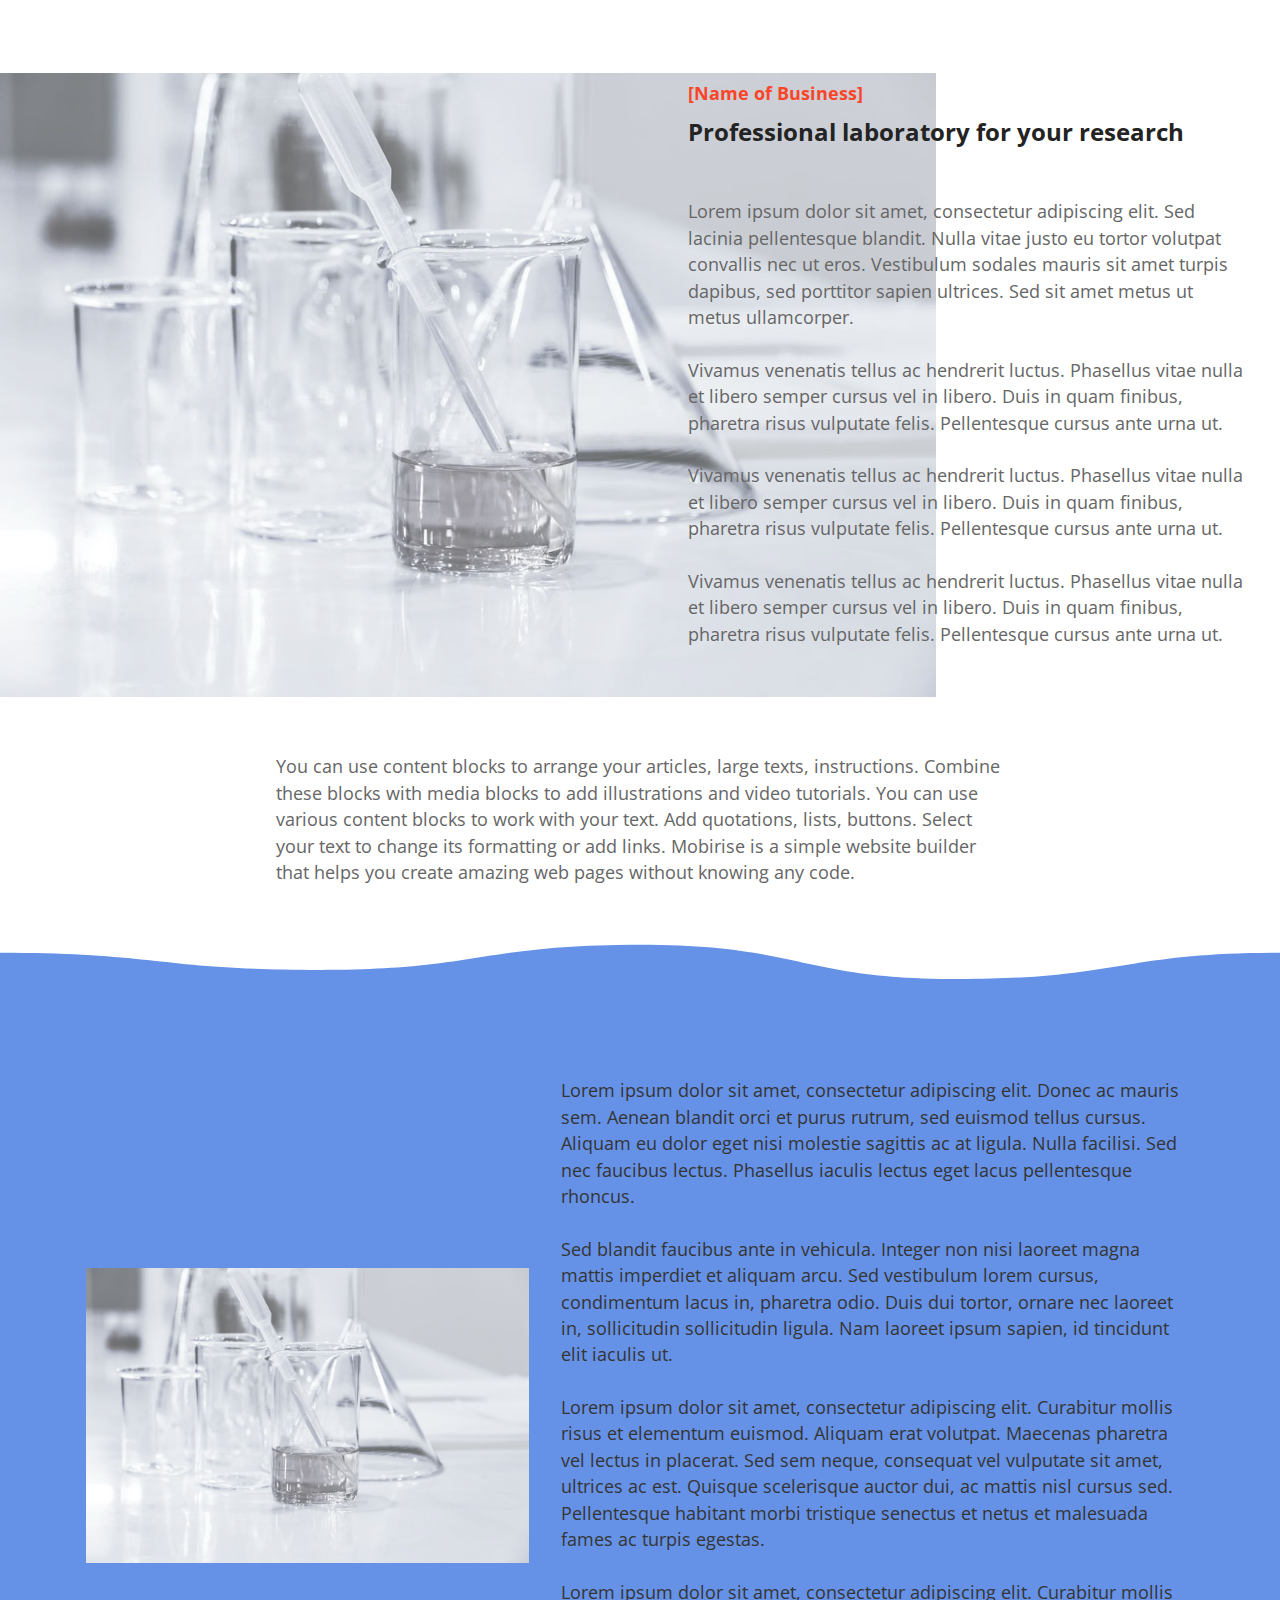
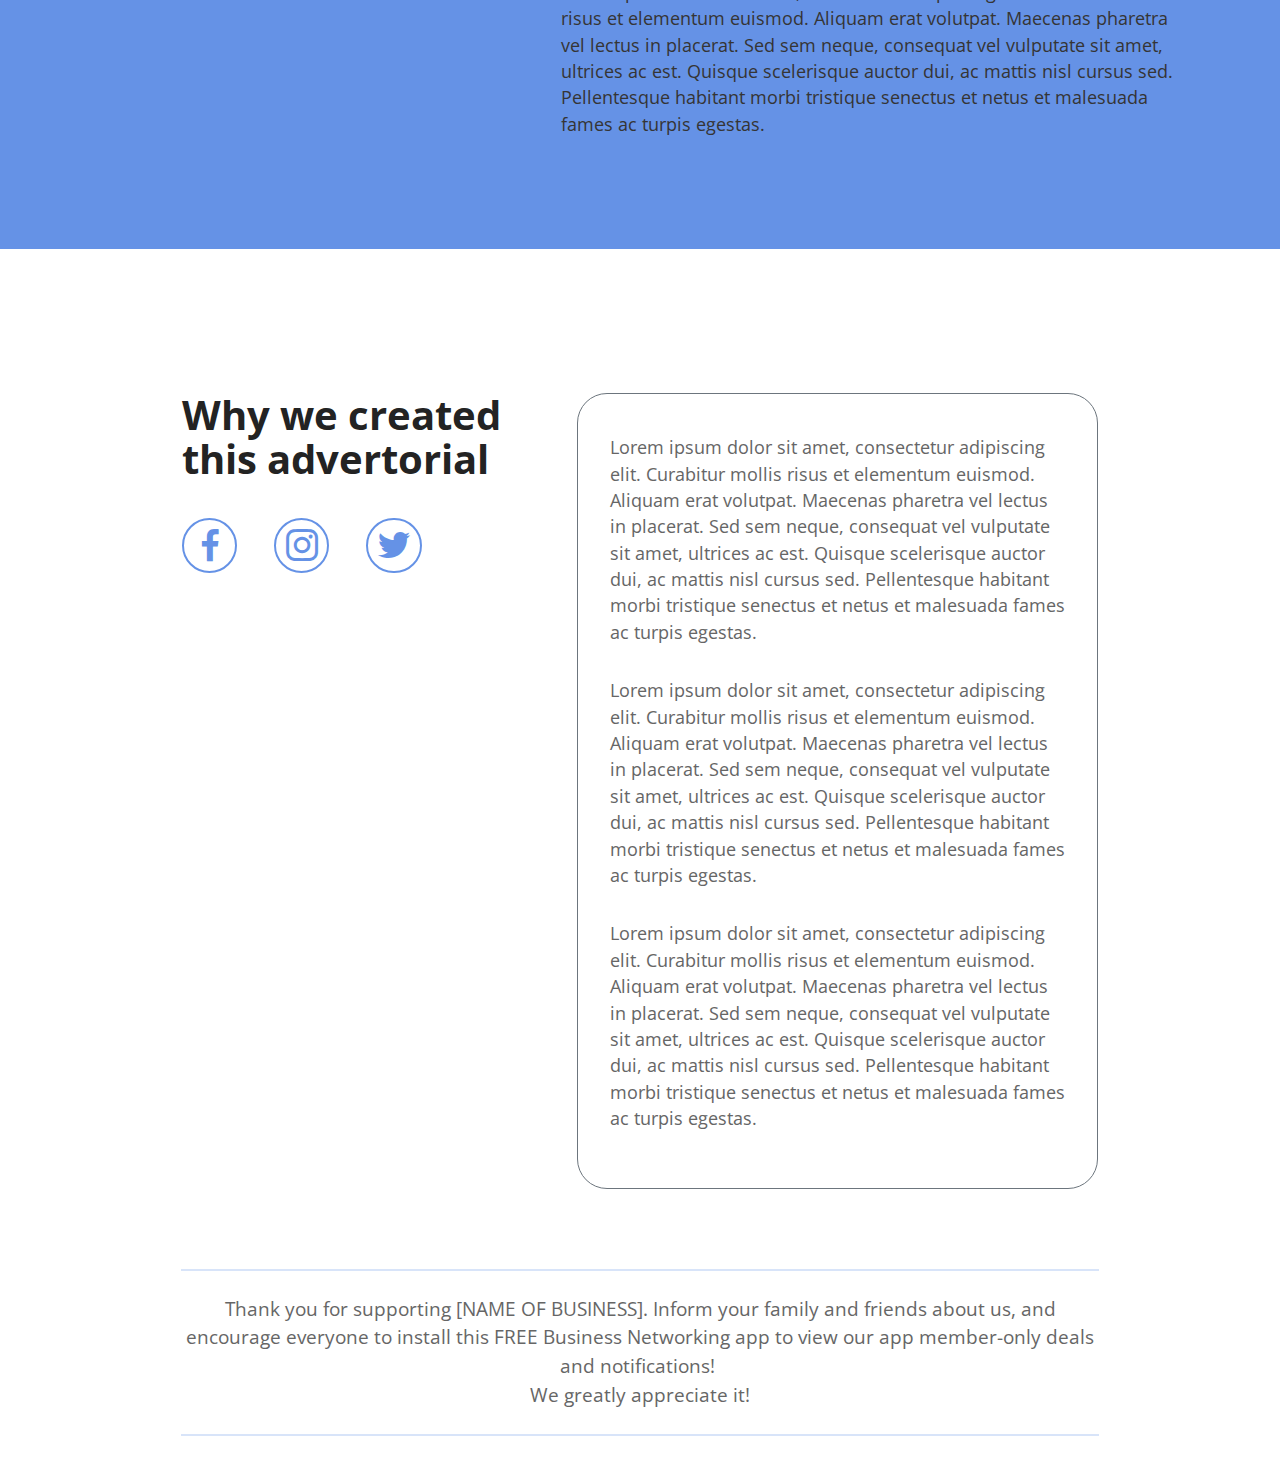
==== commit 29733b5a: "create github pages" ====
--- a/ad1.html
+++ b/ad1.html
@@ -58,10 +58,10 @@
     
     <div class="container">
         <div class="row justify-content-center">
-            <div class="col-md-12 col-lg-10">
+            <div class="col-md-12 col-lg-8">
                 
                 
-                <p class="mbr-text mbr-fonts-style display-7">
+                <p class="mbr-text mbr-fonts-style display-4">
                     You can use content blocks to arrange your articles, large texts, instructions. Combine these blocks with media blocks to add illustrations and video tutorials. You can use various content blocks to work with your text. Add quotations, lists, buttons. Select your text to change its formatting or add links. Mobirise is a simple website builder that helps you create amazing web pages without knowing any code.</p>
             </div>
         </div>
@@ -86,7 +86,7 @@
             <div class="col-12 col-md-12 col-lg m-auto">
                 <div class="text-wrapper align-left">
                     
-                    <p class="mbr-text mbr-fonts-style display-7">Lorem ipsum dolor sit amet, consectetur
+                    <p class="mbr-text mbr-fonts-style display-4">Lorem ipsum dolor sit amet, consectetur
                         adipiscing elit. Donec ac mauris sem. Aenean blandit orci et purus rutrum, sed euismod tellus
                         cursus. Aliquam eu dolor eget nisi molestie sagittis ac at ligula. Nulla facilisi. Sed nec
                         faucibus lectus. Phasellus iaculis lectus eget lacus pellentesque rhoncus.<br>
@@ -97,8 +97,7 @@
                         mollis risus et elementum euismod. Aliquam erat volutpat. Maecenas pharetra vel lectus in
                         placerat. Sed sem neque, consequat vel vulputate sit amet, ultrices ac est. Quisque scelerisque
                         auctor dui, ac mattis nisl cursus sed. Pellentesque habitant morbi tristique senectus et netus
-                        et malesuada fames ac turpis egestas.&nbsp;
-                    </p>
+                        et malesuada fames ac turpis egestas.<br><br>Lorem ipsum dolor sit amet, consectetur adipiscing elit. Curabitur mollis risus et elementum euismod. Aliquam erat volutpat. Maecenas pharetra vel lectus in placerat. Sed sem neque, consequat vel vulputate sit amet, ultrices ac est. Quisque scelerisque auctor dui, ac mattis nisl cursus sed. Pellentesque habitant morbi tristique senectus et netus et malesuada fames ac turpis egestas.&nbsp;<br></p>
                     
                 </div>
             </div>
@@ -111,48 +110,46 @@
     
     <div class="container">
         <div class="wrapper">
+            
 
+            
+            
+            
+            
+            
             <div class="row justify-content-center">
                 <div class="col-12 col-lg-5">
                     <h3 class="mbr-section-title mbr-fonts-style mb-4 display-2">
                         <strong>Why we created this advertorial</strong></h3>
                     <div class="social-row display-7 mt-5 mb-5 mb-lg-0">
                         <div class="soc-item">
-                            <a href="https://twitter.com/mobirise" target="_blank">
+                            <a href="https://twitter.com/#" target="_blank">
                                 <span class="mbr-iconfont socicon socicon-facebook"></span>
                             </a>
                         </div>
                         <div class="soc-item">
-                            <a href="https://twitter.com/mobirise" target="_blank">
+                            <a href="https://twitter.com/#" target="_blank">
                                 <span class="mbr-iconfont socicon socicon-instagram"></span>
                             </a>
                         </div>
                         <div class="soc-item">
-                            <a href="https://twitter.com/mobirise" target="_blank">
-                                <span class="mbr-iconfont socicon socicon-telegram"></span>
+                            <a href="https://twitter.com/#" target="_blank">
+                                <span class="mbr-iconfont socicon socicon-twitter"></span>
                             </a>
                         </div>
                     </div>
                 </div>
+                
                 <div class="wrapp col-12 col-lg-7">
                     <div class="border border-secondary">
-                        <p class="mbr-text mbr-fonts-style mb-4 display-7">You can launch a new career in web
-                            development
-                            today by learning HTML / CSS. You don't need a computer science degree or expensive
-                            software.
+                        <p class="mbr-text mbr-fonts-style mb-4 display-4">Lorem ipsum dolor sit amet, consectetur adipiscing elit. Curabitur mollis risus et elementum euismod. Aliquam erat volutpat. Maecenas pharetra vel lectus in placerat. Sed sem neque, consequat vel vulputate sit amet, ultrices ac est. Quisque scelerisque auctor dui, ac mattis nisl cursus sed. Pellentesque habitant morbi tristique senectus et netus et malesuada fames ac turpis egestas.
                         </p>
-                        <p class="mbr-text mbr-fonts-style mb-4 display-7">Don't limit yourself by creating websites
-                            with
-                            some cheesy “site-builder" tool. This course teaches you how to take 100% control over your
-                            webpages by using the same concepts that every professional website is created with.</p>
-                        <p class="mbr-text mbr-fonts-style display-7">This course does not assume any prior
-                            experience. We start at square one and learn together bit by bit. By the end of the course
-                            you
-                            will have created (by hand) a website that looks great on phones, tablets, laptops, and
-                            desktops
-                            alike.<br><br>This course does not assume any prior experience. We start at square one and learn together bit by bit. By the end of the course you will have created (by hand) a website that looks great on phones, tablets, laptops, and desktops alike.<br></p>
+                        <p class="mbr-text mbr-fonts-style mb-4 display-4">Lorem ipsum dolor sit amet, consectetur adipiscing elit. Curabitur mollis risus et elementum euismod. Aliquam erat volutpat. Maecenas pharetra vel lectus in placerat. Sed sem neque, consequat vel vulputate sit amet, ultrices ac est. Quisque scelerisque auctor dui, ac mattis nisl cursus sed. Pellentesque habitant morbi tristique senectus et netus et malesuada fames ac turpis egestas.</p>
+                        <p class="mbr-text mbr-fonts-style display-4">Lorem ipsum dolor sit amet, consectetur adipiscing elit. Curabitur mollis risus et elementum euismod. Aliquam erat volutpat. Maecenas pharetra vel lectus in placerat. Sed sem neque, consequat vel vulputate sit amet, ultrices ac est. Quisque scelerisque auctor dui, ac mattis nisl cursus sed. Pellentesque habitant morbi tristique senectus et netus et malesuada fames ac turpis egestas.<br></p>
                     </div>
                 </div>
+                
+                
 
             </div>
         </div>
@@ -165,9 +162,7 @@
         <div class="row justify-content-center">
             <div class="col-md-12 col-lg-10">
                 <hr class="line">
-                <p class="mbr-text align-center mbr-fonts-style my-4 display-5">Please patron [NAME OF BUSINESS], inform your family and friends about us, and encourage everyone in [City Name] to download this FREE Business Networking app to view our in-store only deals and notifications!
-<br>
-<br> We greatly appreciate it! Thanks</p>
+                <p class="mbr-text align-center mbr-fonts-style my-4 display-7">Thank you for supporting [NAME OF BUSINESS]. Inform your family and friends about us, and encourage everyone to install this FREE Business Networking app to view our app member-only deals and notifications!&nbsp;<br>We greatly appreciate it!</p>
                 <hr class="line">
             </div>
         </div>
--- a/assets/mobirise/css/mbr-additional.css
+++ b/assets/mobirise/css/mbr-additional.css
@@ -1129,7 +1129,7 @@
 }
 .cid-sUI6aOeDTg {
   padding-top: 3rem;
-  padding-bottom: 3rem;
+  padding-bottom: 2rem;
   background-color: #ffffff;
 }
 .cid-sUI6aOeDTg .text-wrapper {
@@ -1166,13 +1166,16 @@
   color: #666666;
 }
 .cid-sUI8qaEmxx {
-  padding-top: 5rem;
+  padding-top: 0rem;
   padding-bottom: 5rem;
   background-color: #ffffff;
 }
+.cid-sUI8qaEmxx .mbr-text {
+  color: #666666;
+}
 .cid-sUI6G6A9fh {
-  padding-top: 8rem;
-  padding-bottom: 10rem;
+  padding-top: 6rem;
+  padding-bottom: 6rem;
   background-color: #6592e6;
 }
 .cid-sUI6G6A9fh .svg-top {
@@ -1214,12 +1217,12 @@
 }
 .cid-sUI6G6A9fh .mbr-text,
 .cid-sUI6G6A9fh .mbr-section-btn {
-  color: #1a449a;
+  color: #353535;
 }
 .cid-sUI8POA0lu {
   padding-top: 5rem;
-  padding-bottom: 5rem;
-  background-color: #fafafa;
+  padding-bottom: 0rem;
+  background-color: #ffffff;
 }
 .cid-sUI8POA0lu .wrapper {
   border-radius: 30px;
@@ -1271,9 +1274,13 @@
     padding: 1rem;
   }
 }
+.cid-sUI8POA0lu .mbr-text,
+.cid-sUI8POA0lu .mbr-section-btn {
+  color: #666666;
+}
 .cid-sUI8scO2Dg {
-  padding-top: 5rem;
-  padding-bottom: 5rem;
+  padding-top: 1rem;
+  padding-bottom: 3rem;
   background-color: #ffffff;
 }
 .cid-sUI8scO2Dg .line {
@@ -1281,6 +1288,9 @@
   align: center;
   height: 2px;
   margin: 0 auto;
+}
+.cid-sUI8scO2Dg .mbr-text {
+  color: #666666;
 }
 .cid-sUIfFCWS6M {
   background-color: #eae8e4;
--- a/assets/mobirise/css/mbr-additional.css
+++ b/assets/mobirise/css/mbr-additional.css
@@ -1129,7 +1129,7 @@
 }
 .cid-sUI6aOeDTg {
   padding-top: 3rem;
-  padding-bottom: 3rem;
+  padding-bottom: 2rem;
   background-color: #ffffff;
 }
 .cid-sUI6aOeDTg .text-wrapper {
@@ -1166,13 +1166,16 @@
   color: #666666;
 }
 .cid-sUI8qaEmxx {
-  padding-top: 5rem;
+  padding-top: 0rem;
   padding-bottom: 5rem;
   background-color: #ffffff;
 }
+.cid-sUI8qaEmxx .mbr-text {
+  color: #666666;
+}
 .cid-sUI6G6A9fh {
-  padding-top: 8rem;
-  padding-bottom: 10rem;
+  padding-top: 6rem;
+  padding-bottom: 6rem;
   background-color: #6592e6;
 }
 .cid-sUI6G6A9fh .svg-top {
@@ -1214,12 +1217,12 @@
 }
 .cid-sUI6G6A9fh .mbr-text,
 .cid-sUI6G6A9fh .mbr-section-btn {
-  color: #1a449a;
+  color: #353535;
 }
 .cid-sUI8POA0lu {
   padding-top: 5rem;
-  padding-bottom: 5rem;
-  background-color: #fafafa;
+  padding-bottom: 0rem;
+  background-color: #ffffff;
 }
 .cid-sUI8POA0lu .wrapper {
   border-radius: 30px;
@@ -1271,9 +1274,13 @@
     padding: 1rem;
   }
 }
+.cid-sUI8POA0lu .mbr-text,
+.cid-sUI8POA0lu .mbr-section-btn {
+  color: #666666;
+}
 .cid-sUI8scO2Dg {
-  padding-top: 5rem;
-  padding-bottom: 5rem;
+  padding-top: 1rem;
+  padding-bottom: 3rem;
   background-color: #ffffff;
 }
 .cid-sUI8scO2Dg .line {
@@ -1281,6 +1288,9 @@
   align: center;
   height: 2px;
   margin: 0 auto;
+}
+.cid-sUI8scO2Dg .mbr-text {
+  color: #666666;
 }
 .cid-sUIfFCWS6M {
   background-color: #eae8e4;
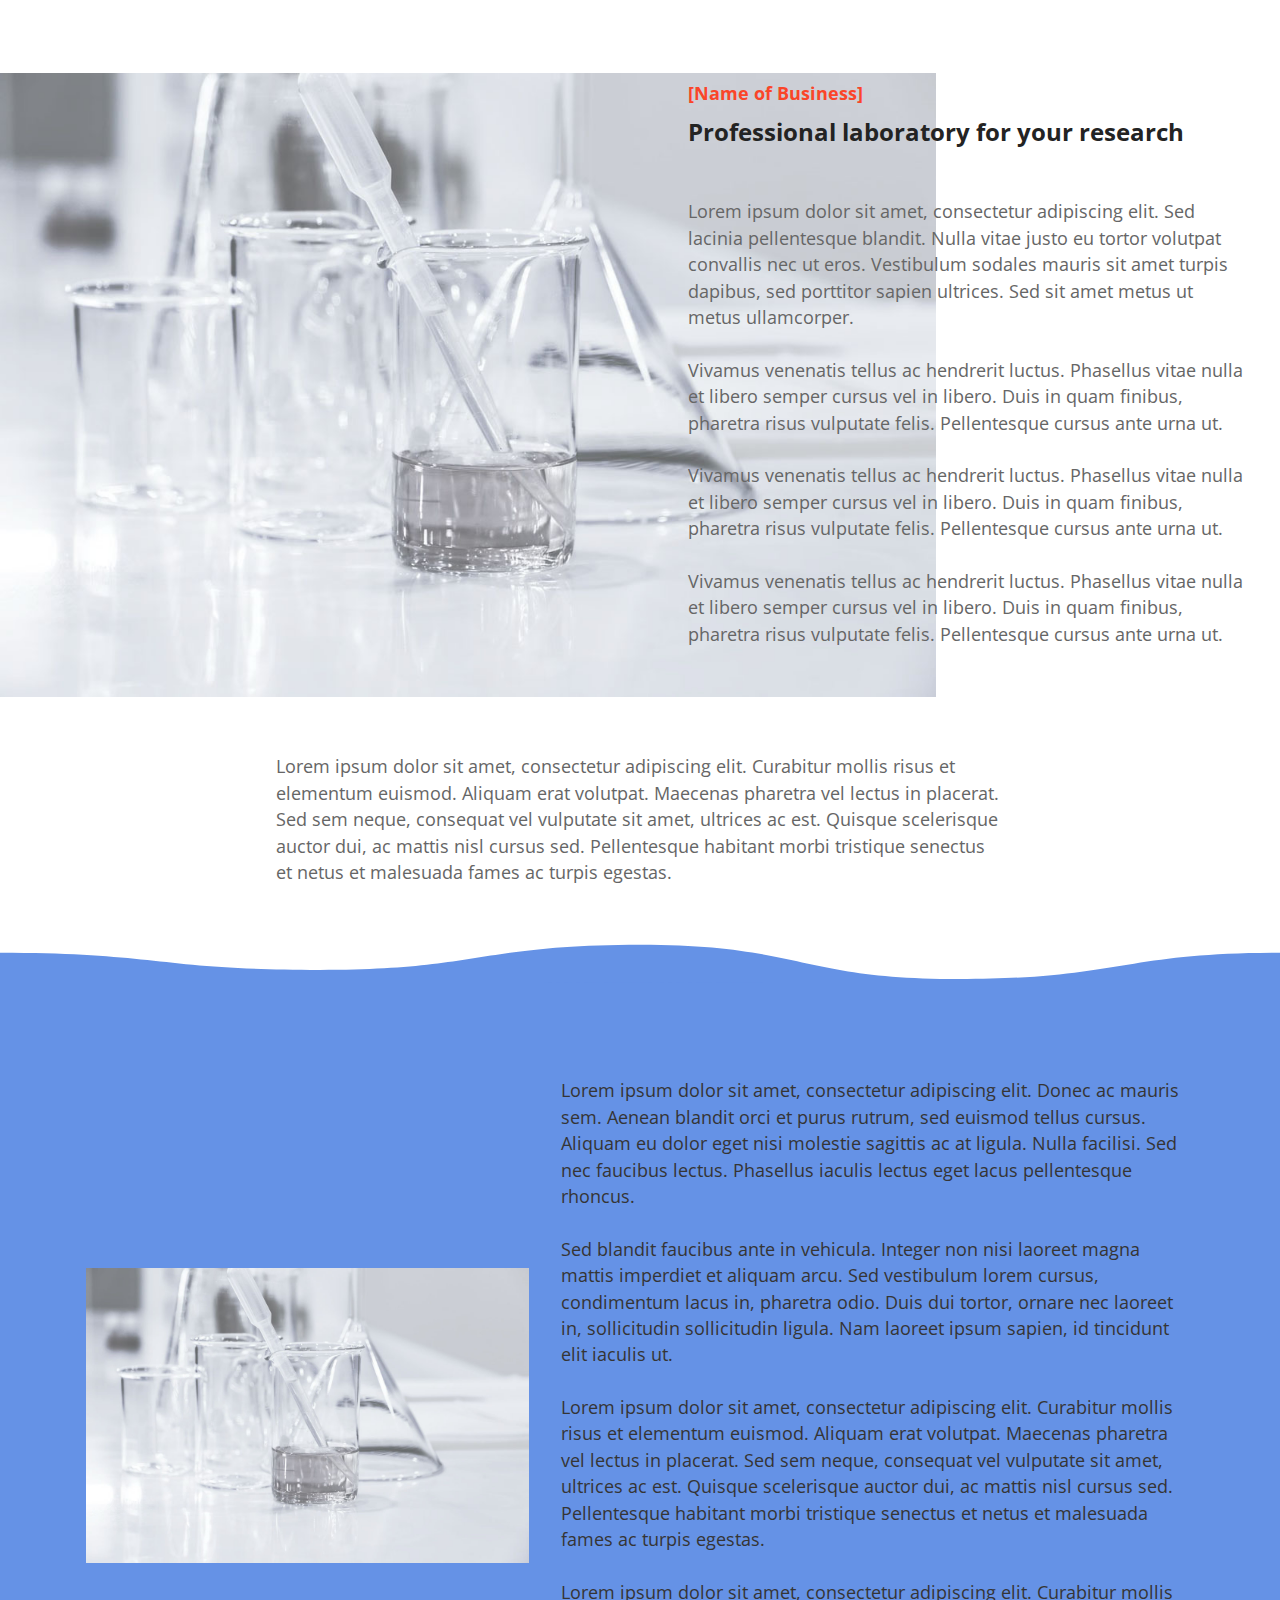
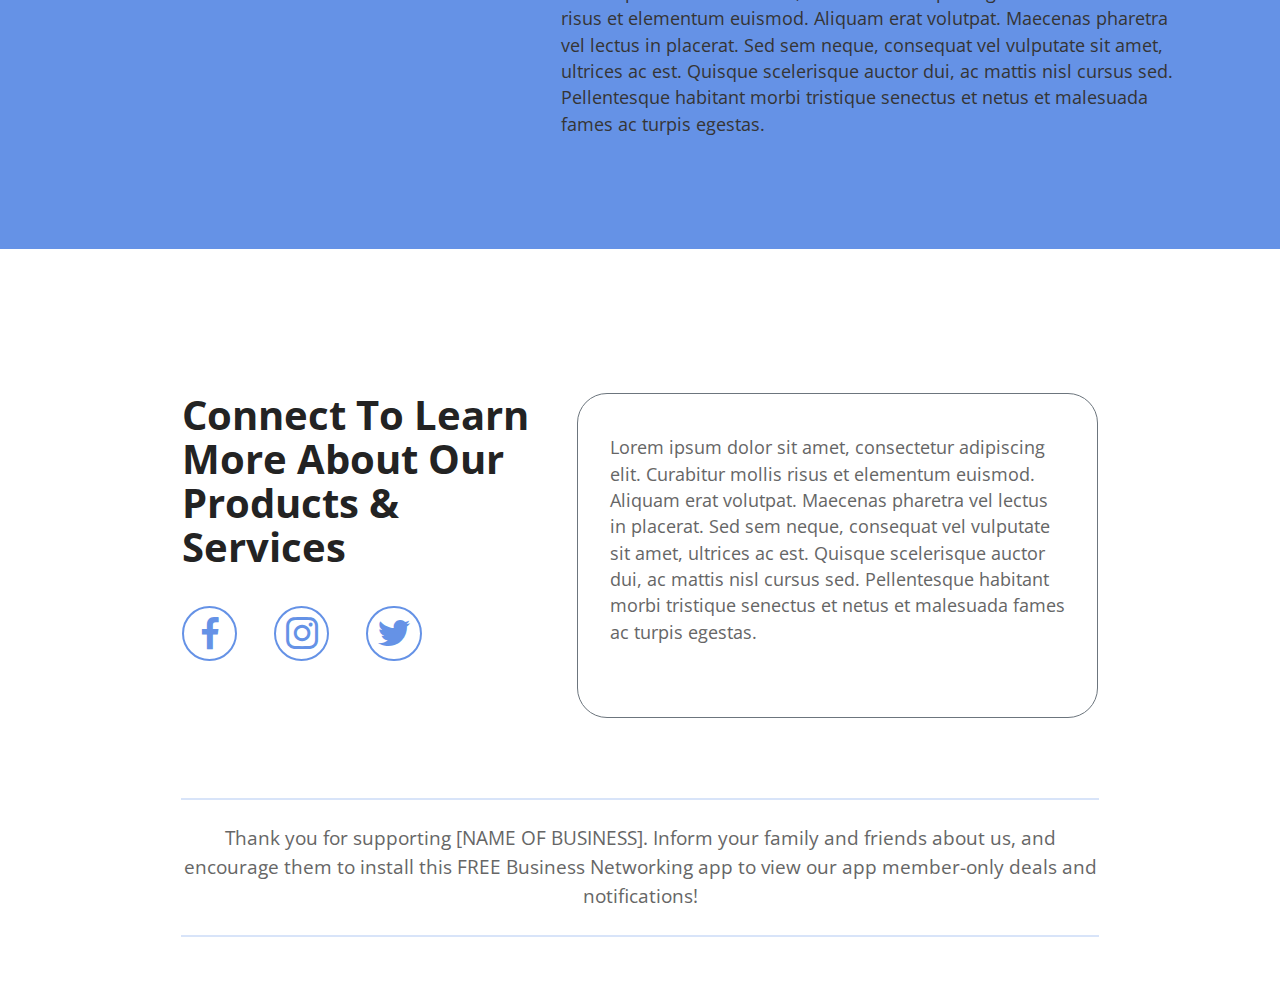
==== commit 4ef669da: "create github pages" ====
--- a/ad1.html
+++ b/ad1.html
@@ -61,8 +61,7 @@
             <div class="col-md-12 col-lg-8">
                 
                 
-                <p class="mbr-text mbr-fonts-style display-4">
-                    You can use content blocks to arrange your articles, large texts, instructions. Combine these blocks with media blocks to add illustrations and video tutorials. You can use various content blocks to work with your text. Add quotations, lists, buttons. Select your text to change its formatting or add links. Mobirise is a simple website builder that helps you create amazing web pages without knowing any code.</p>
+                <p class="mbr-text mbr-fonts-style display-4">Lorem ipsum dolor sit amet, consectetur adipiscing elit. Curabitur mollis risus et elementum euismod. Aliquam erat volutpat. Maecenas pharetra vel lectus in placerat. Sed sem neque, consequat vel vulputate sit amet, ultrices ac est. Quisque scelerisque auctor dui, ac mattis nisl cursus sed. Pellentesque habitant morbi tristique senectus et netus et malesuada fames ac turpis egestas.</p>
             </div>
         </div>
     </div>
@@ -119,8 +118,7 @@
             
             <div class="row justify-content-center">
                 <div class="col-12 col-lg-5">
-                    <h3 class="mbr-section-title mbr-fonts-style mb-4 display-2">
-                        <strong>Why we created this advertorial</strong></h3>
+                    <h3 class="mbr-section-title mbr-fonts-style mb-4 display-2"><strong>Connect To Learn More About Our Products &amp; Services</strong></h3>
                     <div class="social-row display-7 mt-5 mb-5 mb-lg-0">
                         <div class="soc-item">
                             <a href="https://twitter.com/#" target="_blank">
@@ -144,8 +142,6 @@
                     <div class="border border-secondary">
                         <p class="mbr-text mbr-fonts-style mb-4 display-4">Lorem ipsum dolor sit amet, consectetur adipiscing elit. Curabitur mollis risus et elementum euismod. Aliquam erat volutpat. Maecenas pharetra vel lectus in placerat. Sed sem neque, consequat vel vulputate sit amet, ultrices ac est. Quisque scelerisque auctor dui, ac mattis nisl cursus sed. Pellentesque habitant morbi tristique senectus et netus et malesuada fames ac turpis egestas.
                         </p>
-                        <p class="mbr-text mbr-fonts-style mb-4 display-4">Lorem ipsum dolor sit amet, consectetur adipiscing elit. Curabitur mollis risus et elementum euismod. Aliquam erat volutpat. Maecenas pharetra vel lectus in placerat. Sed sem neque, consequat vel vulputate sit amet, ultrices ac est. Quisque scelerisque auctor dui, ac mattis nisl cursus sed. Pellentesque habitant morbi tristique senectus et netus et malesuada fames ac turpis egestas.</p>
-                        <p class="mbr-text mbr-fonts-style display-4">Lorem ipsum dolor sit amet, consectetur adipiscing elit. Curabitur mollis risus et elementum euismod. Aliquam erat volutpat. Maecenas pharetra vel lectus in placerat. Sed sem neque, consequat vel vulputate sit amet, ultrices ac est. Quisque scelerisque auctor dui, ac mattis nisl cursus sed. Pellentesque habitant morbi tristique senectus et netus et malesuada fames ac turpis egestas.<br></p>
                     </div>
                 </div>
                 
@@ -162,7 +158,7 @@
         <div class="row justify-content-center">
             <div class="col-md-12 col-lg-10">
                 <hr class="line">
-                <p class="mbr-text align-center mbr-fonts-style my-4 display-7">Thank you for supporting [NAME OF BUSINESS]. Inform your family and friends about us, and encourage everyone to install this FREE Business Networking app to view our app member-only deals and notifications!&nbsp;<br>We greatly appreciate it!</p>
+                <p class="mbr-text align-center mbr-fonts-style my-4 display-7">Thank you for supporting [NAME OF BUSINESS]. Inform your family and friends about us, and encourage them to install this FREE Business Networking app to view our app member-only deals and notifications!<br></p>
                 <hr class="line">
             </div>
         </div>
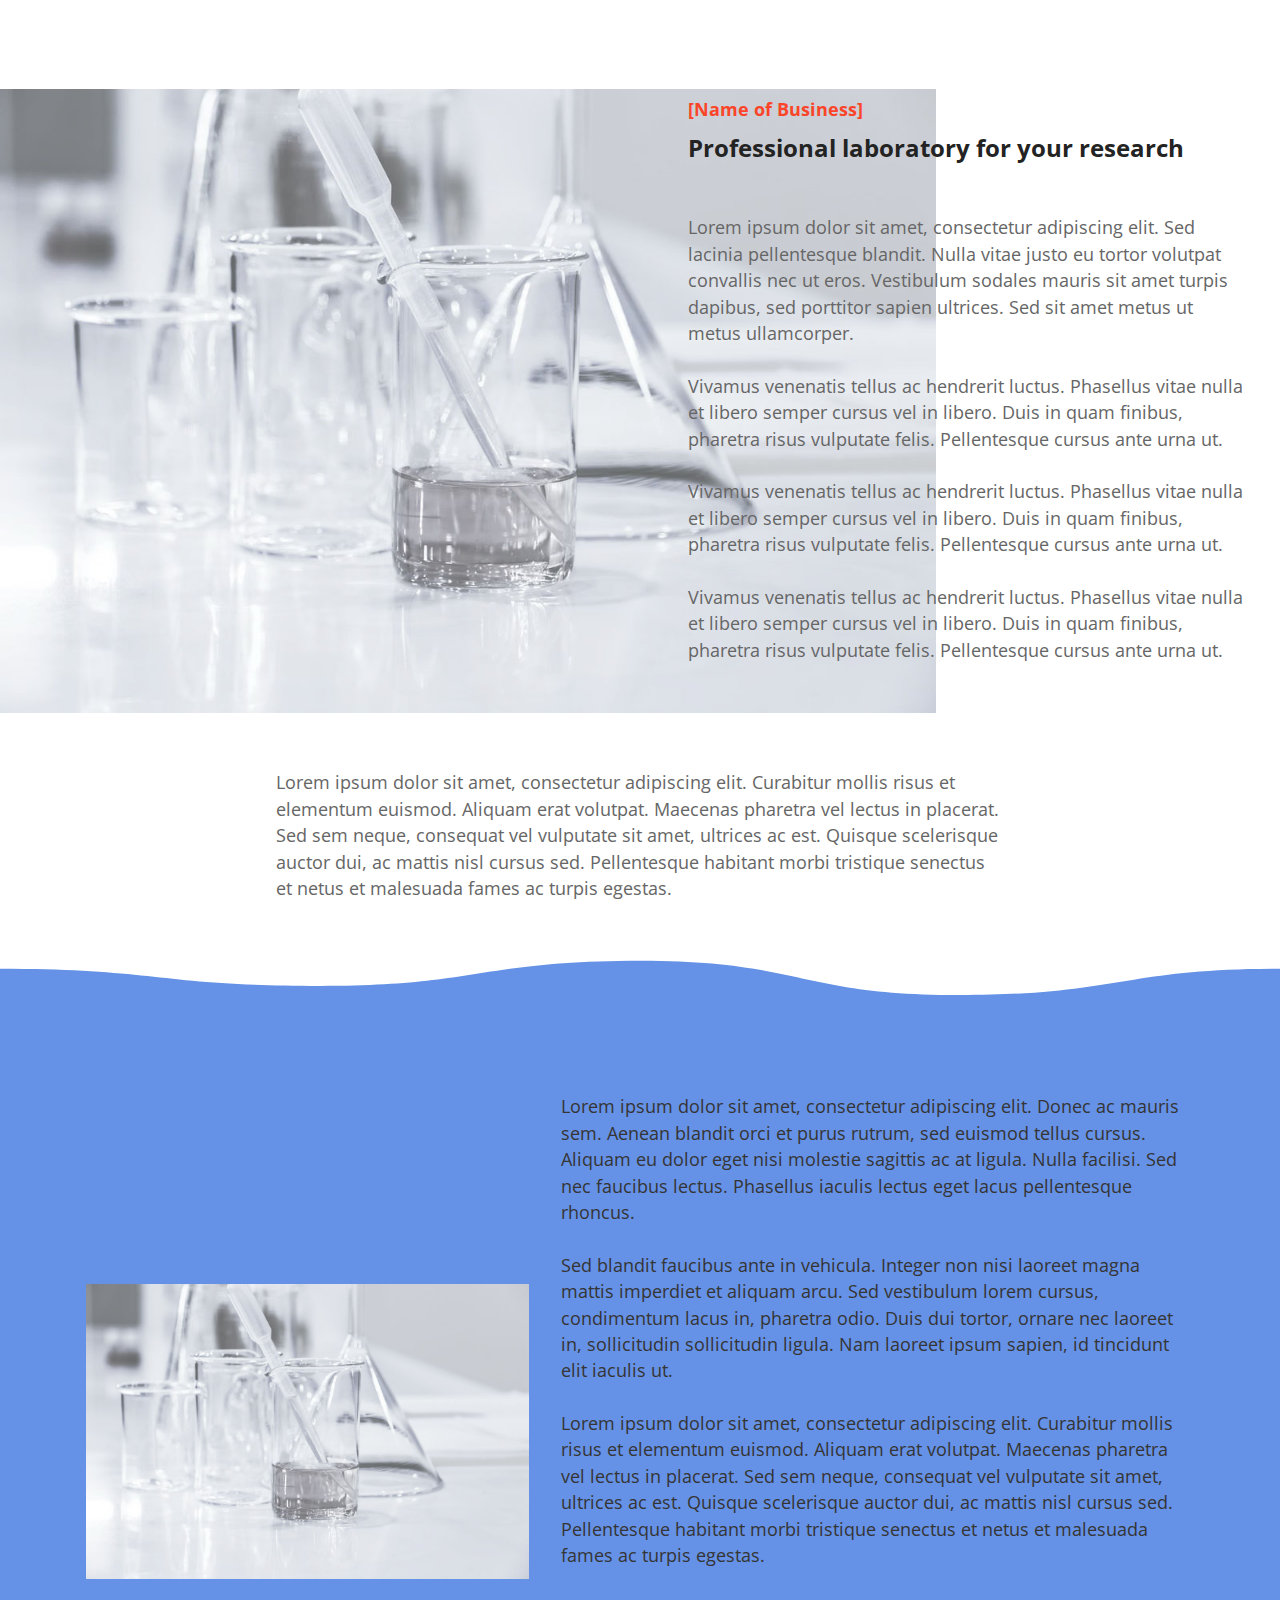
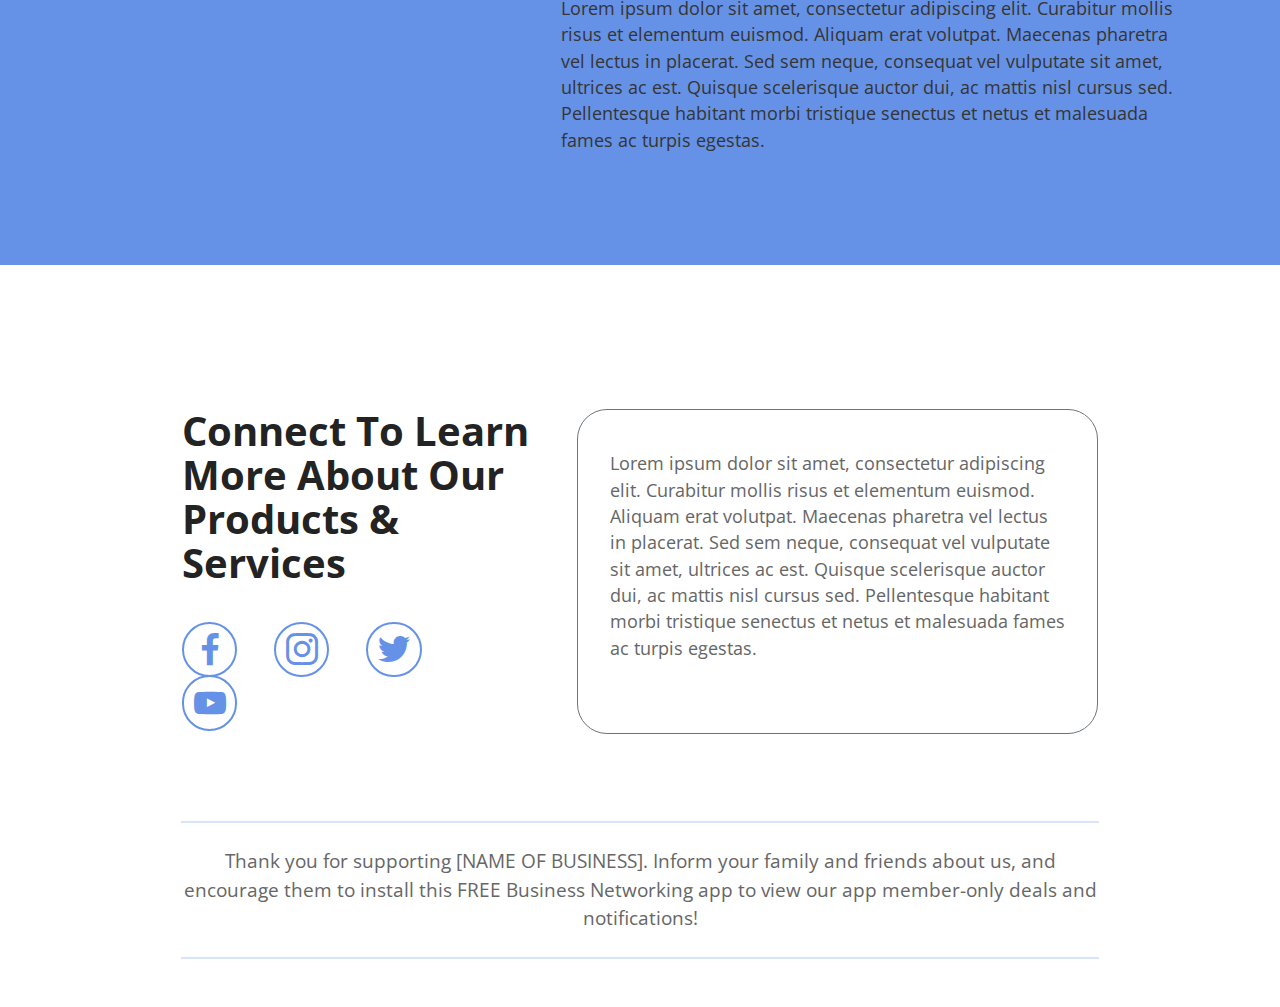
==== commit 12d1dea4: "create github pages" ====
--- a/ad1.html
+++ b/ad1.html
@@ -135,6 +135,11 @@
                                 <span class="mbr-iconfont socicon socicon-twitter"></span>
                             </a>
                         </div>
+                        <div class="soc-item">
+                            <a href="https://youtube.com/#" target="_blank">
+                                <span class="mbr-iconfont socicon socicon-youtube"></span>
+                            </a>
+                        </div>
                     </div>
                 </div>
                 
--- a/assets/mobirise/css/mbr-additional.css
+++ b/assets/mobirise/css/mbr-additional.css
@@ -1128,7 +1128,7 @@
   }
 }
 .cid-sUI6aOeDTg {
-  padding-top: 3rem;
+  padding-top: 4rem;
   padding-bottom: 2rem;
   background-color: #ffffff;
 }
--- a/assets/mobirise/css/mbr-additional.css
+++ b/assets/mobirise/css/mbr-additional.css
@@ -1128,7 +1128,7 @@
   }
 }
 .cid-sUI6aOeDTg {
-  padding-top: 3rem;
+  padding-top: 4rem;
   padding-bottom: 2rem;
   background-color: #ffffff;
 }
